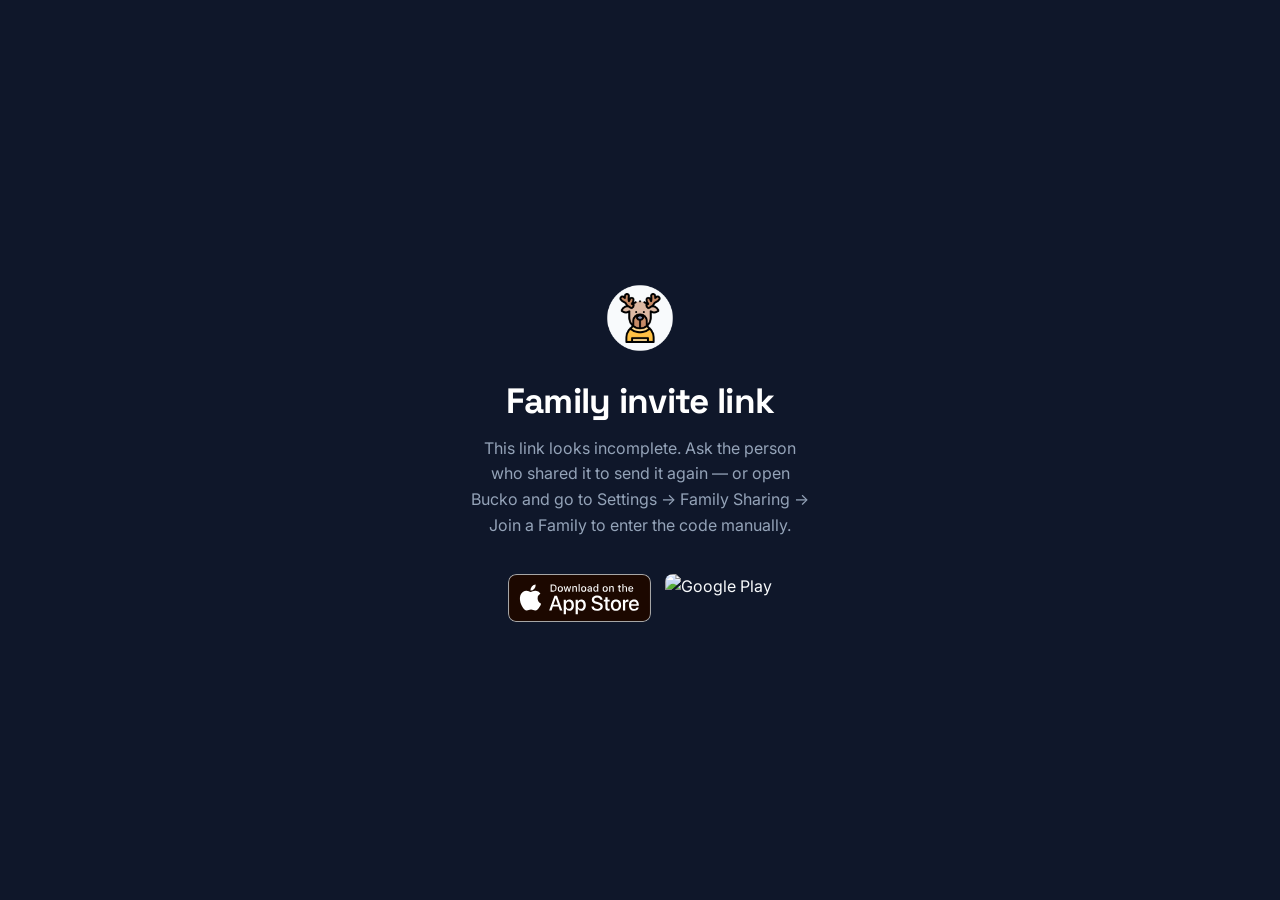
==== join/index.html @ b39dbe2f "Build 11: family join page + Universal/App Links config - /join/ page: shows code, attempts bucko://" ====
<!doctype html>
<html lang="en">
<head>
  <meta charset="utf-8" />
  <meta name="viewport" content="width=device-width,initial-scale=1" />
  <meta name="theme-color" content="#0F172A" />
  <title>Bucko — Join Family</title>
  <meta name="description" content="You've been invited to join a Bucko family. Open the app to sync chores and rewards in real time." />
  <meta name="robots" content="noindex" />

  <link rel="icon" type="image/png" href="/assets/favicon.png" />
  <link rel="apple-touch-icon" href="/assets/icon.png" />
  <link rel="preconnect" href="https://fonts.googleapis.com" />
  <link rel="preconnect" href="https://fonts.gstatic.com" crossorigin />
  <link href="https://fonts.googleapis.com/css2?family=Inter:wght@400;500;600;700;800;900&family=Space+Grotesk:wght@600;700&display=swap" rel="stylesheet" />
  <link rel="stylesheet" href="/styles.css" />
  <style>
    .join-wrap {
      min-height: 100vh;
      display: flex;
      flex-direction: column;
      align-items: center;
      justify-content: center;
      padding: 40px 24px;
      text-align: center;
      background: var(--navy, #0F172A);
    }
    .join-icon {
      width: 80px;
      height: 80px;
      border-radius: 20px;
      margin-bottom: 24px;
    }
    .join-heading {
      font-family: 'Space Grotesk', sans-serif;
      font-size: clamp(1.6rem, 5vw, 2.2rem);
      font-weight: 700;
      color: #fff;
      margin: 0 0 12px;
    }
    .join-sub {
      font-size: 1rem;
      color: #94A3B8;
      margin: 0 0 36px;
      max-width: 340px;
      line-height: 1.6;
    }
    .join-code-card {
      background: #1E293B;
      border: 1px solid rgba(34,197,94,0.3);
      border-radius: 20px;
      padding: 28px 40px;
      margin-bottom: 36px;
      box-shadow: 0 4px 24px rgba(34,197,94,0.12);
    }
    .join-code-label {
      font-size: 0.75rem;
      font-weight: 700;
      text-transform: uppercase;
      letter-spacing: 0.1em;
      color: #22C55E;
      margin-bottom: 10px;
    }
    .join-code-value {
      font-family: 'Space Grotesk', sans-serif;
      font-size: clamp(2.4rem, 10vw, 3.6rem);
      font-weight: 700;
      color: #fff;
      letter-spacing: 0.12em;
    }
    .join-code-hint {
      font-size: 0.8rem;
      color: #64748B;
      margin-top: 10px;
    }
    .join-status {
      font-size: 0.95rem;
      color: #94A3B8;
      margin-bottom: 32px;
      min-height: 24px;
    }
    .join-status.opening { color: #22C55E; }
    .join-downloads {
      display: flex;
      flex-direction: column;
      align-items: center;
      gap: 14px;
      opacity: 0;
      transition: opacity 0.4s ease;
    }
    .join-downloads.visible { opacity: 1; }
    .join-downloads-label {
      font-size: 0.85rem;
      color: #64748B;
      margin-bottom: 4px;
    }
    .join-badge-row {
      display: flex;
      gap: 14px;
      flex-wrap: wrap;
      justify-content: center;
    }
    .join-badge-row img {
      height: 48px;
      border-radius: 8px;
    }
    .join-manual {
      margin-top: 28px;
      font-size: 0.82rem;
      color: #475569;
      line-height: 1.5;
    }
    .join-no-code {
      display: none;
    }
    .join-no-code .join-heading { margin-bottom: 16px; }
  </style>
</head>
<body style="background:#0F172A;margin:0;">

  <div class="join-wrap">
    <img class="join-icon" src="/assets/icon.png" alt="Bucko" />

    <!-- Valid code found in URL -->
    <div id="join-section" style="display:none;width:100%;max-width:400px;">
      <h1 class="join-heading">You've been invited!</h1>
      <p class="join-sub">Someone shared their Bucko family with you. Open the app to sync chores and rewards in real time.</p>

      <div class="join-code-card">
        <div class="join-code-label">Your family code</div>
        <div class="join-code-value" id="code-display">——</div>
        <div class="join-code-hint">Enter this in Bucko → Settings → Family Sharing → Join a Family</div>
      </div>

      <p class="join-status" id="join-status">Opening Bucko…</p>

      <div class="join-downloads" id="join-downloads">
        <p class="join-downloads-label">Don't have Bucko yet? Download it free:</p>
        <div class="join-badge-row">
          <a href="https://apps.apple.com/app/bucko/id0000000000" aria-label="Download on the App Store">
            <img src="/assets/appstore-badge.svg" alt="App Store" />
          </a>
          <a href="https://play.google.com/store/apps/details?id=com.thorleypark.bucko" aria-label="Get it on Google Play">
            <img src="https://upload.wikimedia.org/wikipedia/commons/7/78/Google_Play_Store_badge_EN.svg" alt="Google Play" />
          </a>
        </div>
      </div>

      <p class="join-manual">Already have Bucko? Open it and go to<br><strong style="color:#94A3B8;">Settings → Family Sharing → Join a Family</strong><br>and enter the code above.</p>
    </div>

    <!-- No code / invalid code -->
    <div class="join-no-code" id="no-code-section">
      <h1 class="join-heading">Family invite link</h1>
      <p class="join-sub">This link looks incomplete. Ask the person who shared it to send it again — or open Bucko and go to Settings → Family Sharing → Join a Family to enter the code manually.</p>
      <div class="join-badge-row" style="justify-content:center;margin-top:8px;">
        <a href="https://apps.apple.com/app/bucko/id0000000000" aria-label="Download on the App Store">
          <img src="/assets/appstore-badge.svg" alt="App Store" height="48" />
        </a>
        <a href="https://play.google.com/store/apps/details?id=com.thorleypark.bucko" aria-label="Get it on Google Play">
          <img src="https://upload.wikimedia.org/wikipedia/commons/7/78/Google_Play_Store_badge_EN.svg" alt="Google Play" height="48" />
        </a>
      </div>
    </div>
  </div>

  <script>
    (function () {
      var params = new URLSearchParams(window.location.search);
      var raw = (params.get('code') || '').toUpperCase().replace(/[^A-Z0-9]/g, '');
      var code = /^[A-Z0-9]{6}$/.test(raw) ? raw : null;

      if (code) {
        document.getElementById('join-section').style.display = 'block';
        document.getElementById('code-display').textContent = code;

        // Attempt to open the app via custom scheme.
        // If the app is installed iOS/Android will intercept it; otherwise it silently fails.
        var appUrl = 'bucko://join/' + code;
        var iframe = document.createElement('iframe');
        iframe.style.display = 'none';
        iframe.src = appUrl;
        document.body.appendChild(iframe);

        // Also try direct location change for Android
        setTimeout(function () { window.location.href = appUrl; }, 100);

        // After a short delay show the status update and download links
        setTimeout(function () {
          var status = document.getElementById('join-status');
          status.textContent = 'App didn\u2019t open? Download Bucko or enter the code manually.';
          status.className = 'join-status';
          document.getElementById('join-downloads').classList.add('visible');
        }, 1800);
      } else {
        document.getElementById('no-code-section').style.display = 'block';
      }
    })();
  </script>
</body>
</html>
---- styles.css ----
/* ─── Design tokens ──────────────────────────────────────────────────── */
:root {
  --navy: #0F172A;
  --navy-2: #1E293B;
  --navy-3: #334155;
  --green: #22C55E;
  --green-dark: #16A34A;
  --green-light: #4ADE80;
  --sky: #38BDF8;
  --amber: #FBBF24;
  --pink: #F472B6;
  --purple: #A78BFA;
  --orange: #FB923C;
  --text: #F8FAFC;
  --text-dim: #CBD5E1;
  --text-dim-2: #94A3B8;
  --surface: #1E293B;
  --surface-2: #334155;
  --border: rgba(148, 163, 184, 0.18);

  --radius-sm: 10px;
  --radius: 16px;
  --radius-lg: 24px;
  --radius-xl: 32px;

  --shadow-md: 0 10px 30px rgba(0,0,0,0.25);
  --shadow-lg: 0 20px 60px rgba(0,0,0,0.4);
  --shadow-glow: 0 0 80px rgba(34,197,94,0.25);

  --wrap: 1120px;

  --font-body: 'Inter', -apple-system, BlinkMacSystemFont, 'Segoe UI', system-ui, sans-serif;
  --font-display: 'Space Grotesk', 'Inter', system-ui, sans-serif;
}

/* ─── Reset / base ───────────────────────────────────────────────────── */
* { box-sizing: border-box; }
html { -webkit-text-size-adjust: 100%; scroll-behavior: smooth; }
body {
  margin: 0;
  background: var(--navy);
  color: var(--text);
  font-family: var(--font-body);
  font-weight: 400;
  line-height: 1.55;
  -webkit-font-smoothing: antialiased;
  -moz-osx-font-smoothing: grayscale;
  overflow-x: hidden;
}
img { display: block; max-width: 100%; }
a { color: inherit; text-decoration: none; }
button { font: inherit; cursor: pointer; border: 0; background: none; color: inherit; }

.wrap { max-width: var(--wrap); margin: 0 auto; padding: 0 24px; }

/* Animated gradient backdrop */
body::before {
  content: "";
  position: fixed;
  inset: 0;
  background:
    radial-gradient(900px 600px at 85% -10%, rgba(34,197,94,0.18), transparent 60%),
    radial-gradient(700px 500px at 10% 10%, rgba(56,189,248,0.12), transparent 60%),
    radial-gradient(600px 400px at 50% 110%, rgba(167,139,250,0.12), transparent 60%);
  z-index: -1;
  pointer-events: none;
  animation: drift 22s ease-in-out infinite alternate;
}
@keyframes drift {
  0%   { transform: translate3d(0, 0, 0); }
  100% { transform: translate3d(-40px, -20px, 0); }
}

/* ─── Typography ─────────────────────────────────────────────────────── */
h1, h2, h3 {
  font-family: var(--font-display);
  font-weight: 700;
  letter-spacing: -0.02em;
  line-height: 1.08;
  margin: 0;
  text-wrap: balance;
}
h1 { font-size: clamp(40px, 7vw, 76px); font-weight: 800; }
h2 { font-size: clamp(32px, 4.6vw, 48px); }
h3 { font-size: 20px; font-weight: 700; letter-spacing: -0.01em; }
p  { margin: 0; text-wrap: pretty; }
.lede { font-size: clamp(16px, 1.6vw, 19px); color: var(--text-dim); max-width: 60ch; text-wrap: pretty; }

.eyebrow {
  display: inline-block;
  font-family: var(--font-body);
  font-size: 12px;
  font-weight: 700;
  text-transform: uppercase;
  letter-spacing: 0.14em;
  color: var(--green-light);
  background: rgba(34,197,94,0.1);
  border: 1px solid rgba(34,197,94,0.25);
  padding: 6px 12px;
  border-radius: 999px;
  margin-bottom: 20px;
}
.accent { color: var(--green); }

/* ─── Nav ────────────────────────────────────────────────────────────── */
.nav {
  position: sticky;
  top: 0;
  z-index: 20;
  backdrop-filter: saturate(180%) blur(14px);
  -webkit-backdrop-filter: saturate(180%) blur(14px);
  background: rgba(15, 23, 42, 0.65);
  border-bottom: 1px solid var(--border);
}
.nav-inner {
  display: flex;
  align-items: center;
  justify-content: space-between;
  padding-top: 14px;
  padding-bottom: 14px;
  gap: 24px;
}
.brand {
  display: inline-flex;
  align-items: center;
  gap: 10px;
  font-family: var(--font-display);
  font-weight: 800;
  letter-spacing: 0.25em;
  font-size: 14px;
}
.brand img { border-radius: 8px; box-shadow: 0 4px 12px rgba(0,0,0,0.4); }
.nav-links {
  display: flex;
  gap: 28px;
  font-size: 14px;
  font-weight: 500;
  color: var(--text-dim);
}
.nav-links a:hover { color: var(--text); }
@media (max-width: 720px) {
  .nav-links { display: none; }
}

/* ─── Buttons ────────────────────────────────────────────────────────── */
.btn {
  display: inline-flex;
  align-items: center;
  justify-content: center;
  gap: 8px;
  padding: 14px 22px;
  font-weight: 700;
  font-size: 15px;
  border-radius: 999px;
  transition: transform 140ms ease, box-shadow 140ms ease, background 140ms ease, color 140ms ease;
  white-space: nowrap;
}
.btn-primary {
  background: var(--green);
  color: var(--navy);
  box-shadow: 0 8px 24px rgba(34,197,94,0.35);
}
.btn-primary:hover {
  transform: translateY(-1px);
  box-shadow: 0 12px 32px rgba(34,197,94,0.5);
  background: var(--green-light);
}
.btn-ghost {
  background: transparent;
  color: var(--text);
  border: 1px solid var(--border);
}
.btn-ghost:hover { background: rgba(255,255,255,0.04); border-color: rgba(255,255,255,0.2); }
.btn-small { padding: 10px 16px; font-size: 13px; }

/* ─── Hero ───────────────────────────────────────────────────────────── */
.hero { padding: clamp(40px, 8vw, 96px) 0 0; }
.hero-inner {
  display: grid;
  grid-template-columns: 1.1fr 0.9fr;
  gap: clamp(32px, 5vw, 80px);
  align-items: center;
}
@media (max-width: 900px) {
  .hero-inner { grid-template-columns: 1fr; }
}
.hero-actions {
  display: flex;
  gap: 12px;
  margin-top: 28px;
  flex-wrap: wrap;
}
.trust-row {
  display: flex;
  align-items: center;
  gap: 8px;
  margin-top: 26px;
  font-size: 13px;
  color: var(--text-dim-2);
}
.section-head .trust-row {
  justify-content: center;
  margin: 22px auto 0;
}
.trust-row .dot {
  width: 8px; height: 8px; border-radius: 50%;
  background: var(--green);
  box-shadow: 0 0 12px rgba(34,197,94,0.8);
  animation: pulse 2s ease-in-out infinite;
}
@keyframes pulse {
  0%, 100% { opacity: 1; transform: scale(1); }
  50% { opacity: 0.6; transform: scale(1.2); }
}
.hero-copy .lede { margin-top: 22px; line-height: 1.6; }

/* Phone mockup */
.hero-visual {
  display: flex;
  justify-content: center;
  perspective: 1200px;
}
.phone {
  position: relative;
  width: min(360px, 85vw);
  aspect-ratio: 9 / 19.5;
  background: linear-gradient(145deg, #0a0f1a 0%, #020617 100%);
  border-radius: 44px;
  padding: 10px;
  box-shadow:
    0 40px 80px rgba(0,0,0,0.55),
    inset 0 0 0 1px rgba(255,255,255,0.08),
    0 0 0 1px rgba(0,0,0,0.6);
  transform: rotate3d(1, -0.2, 0, 6deg) rotate(-3deg);
  transition: transform 600ms cubic-bezier(.2,.8,.2,1);
}
.phone:hover { transform: rotate3d(1, -0.2, 0, 2deg) rotate(-1deg); }
.phone-notch {
  position: absolute;
  top: 18px;
  left: 50%;
  transform: translateX(-50%);
  width: 110px;
  height: 26px;
  background: #000;
  border-radius: 999px;
  z-index: 3;
}
.phone-screen {
  position: relative;
  width: 100%;
  height: 100%;
  background: var(--navy);
  border-radius: 36px;
  padding: 48px 18px 24px;
  overflow: hidden;
  display: flex;
  flex-direction: column;
  gap: 14px;
}
.phone-brand {
  font-family: var(--font-display);
  font-weight: 800;
  font-size: 16px;
  letter-spacing: 0.25em;
  color: var(--green);
}
.phone-total {
  display: inline-flex;
  flex-direction: column;
  padding: 8px 14px;
  border-radius: 14px;
  border: 1px solid var(--green);
  background: rgba(34,197,94,0.1);
  align-self: flex-start;
}
.phone-total .label {
  font-size: 9px;
  font-weight: 700;
  text-transform: uppercase;
  letter-spacing: 0.1em;
  color: var(--green-light);
}
.phone-total .amount { font-size: 18px; font-weight: 900; }

.big-btn {
  position: relative;
  align-self: center;
  width: 170px; height: 170px;
  border-radius: 50%;
  display: flex;
  flex-direction: column;
  align-items: center;
  justify-content: center;
  text-align: center;
  color: var(--navy);
  box-shadow: 0 8px 24px rgba(0,0,0,0.4);
  animation: breathe 4s ease-in-out infinite;
  overflow: hidden;
}
.big-btn-a {
  background: radial-gradient(circle at 30% 30%, var(--green-light), var(--green));
  border: 3px solid var(--green-dark);
}
.big-btn-b {
  background: radial-gradient(circle at 30% 30%, #7dd3fc, var(--sky));
  border: 3px solid #0284C7;
  animation-delay: 2s;
}
.big-btn-icon { width: 54px; height: 54px; object-fit: contain; margin-bottom: 6px; filter: drop-shadow(0 2px 4px rgba(0,0,0,0.25)); }
.big-btn-count {
  font-family: var(--font-display);
  font-weight: 900;
  font-size: 68px;
  line-height: 1;
  letter-spacing: -0.02em;
}
.big-btn-label {
  font-size: 10px;
  font-weight: 800;
  letter-spacing: 0.1em;
  line-height: 1.15;
  margin-top: 6px;
}
@keyframes breathe {
  0%, 100% { transform: scale(1); }
  50% { transform: scale(1.03); }
}

.phone-cards {
  margin-top: auto;
  display: grid;
  grid-template-columns: 1fr 1fr;
  gap: 8px;
}
.kid-card {
  background: var(--navy-2);
  border: 1px solid var(--border);
  border-radius: 14px;
  padding: 10px 8px;
  text-align: center;
}
.kid-card-a { border-color: var(--green); }
.kid-card-b { border-color: var(--sky); }
.kid-card-head { font-size: 11px; font-weight: 700; color: var(--text); }
.kid-card-amt { font-size: 18px; font-weight: 800; margin-top: 2px; }
.kid-card-lbl { font-size: 8px; color: var(--text-dim-2); text-transform: uppercase; letter-spacing: 0.08em; }

/* ─── Sections ───────────────────────────────────────────────────────── */
.section { padding: clamp(60px, 10vw, 120px) 0; }
#features.section { padding-top: 0; }
.section-head {
  text-align: center;
  max-width: 720px;
  margin: 0 auto clamp(40px, 6vw, 64px);
}
.section-head .lede { margin: 16px auto 0; }

/* Features */
.feature-grid {
  display: grid;
  grid-template-columns: repeat(3, 1fr);
  gap: 28px;
}
@media (max-width: 960px) {
  .feature-grid { grid-template-columns: repeat(2, 1fr); }
}
@media (max-width: 640px) {
  .feature-grid { grid-template-columns: 1fr; gap: 20px; }
}
.feature {
  background: linear-gradient(180deg, rgba(30,41,59,0.5) 0%, rgba(30,41,59,0.25) 100%);
  border: 1px solid var(--border);
  border-radius: var(--radius-lg);
  padding: 40px 28px;
  text-align: center;
  display: flex;
  flex-direction: column;
  align-items: center;
  transition: transform 240ms ease, border-color 240ms ease, background 240ms ease;
}
.feature:hover {
  transform: translateY(-4px);
  border-color: rgba(34,197,94,0.35);
  background: linear-gradient(180deg, rgba(34,197,94,0.06) 0%, rgba(30,41,59,0.4) 100%);
}
.feature-icon {
  width: 84px; height: 84px;
  border-radius: 22px;
  display: inline-flex;
  align-items: center;
  justify-content: center;
  background: rgba(34,197,94,0.1);
  border: 1px solid rgba(34,197,94,0.25);
  margin-bottom: 22px;
  padding: 10px;
}
.feature-icon img { width: 100%; height: 100%; object-fit: contain; display: block; filter: drop-shadow(0 2px 4px rgba(0,0,0,0.2)); }
.feature h3 { margin-bottom: 12px; max-width: 20ch; }
.feature p { color: var(--text-dim); font-size: 15px; max-width: 28ch; line-height: 1.6; }

/* How it works */
.how { background: linear-gradient(180deg, transparent 0%, rgba(30,41,59,0.4) 50%, transparent 100%); }
.steps {
  display: grid;
  grid-template-columns: repeat(3, 1fr);
  gap: 28px;
  counter-reset: step;
}
@media (max-width: 800px) {
  .steps { grid-template-columns: 1fr; gap: 20px; }
}
.step {
  position: relative;
  padding: 40px 32px;
  background: rgba(15,23,42,0.6);
  border: 1px solid var(--border);
  border-radius: var(--radius-lg);
  text-align: center;
  display: flex;
  flex-direction: column;
  align-items: center;
}
.step-num {
  font-family: var(--font-display);
  font-size: 56px;
  font-weight: 800;
  line-height: 1;
  color: var(--green);
  opacity: 0.45;
  margin-bottom: 16px;
}
.step h3 { margin-bottom: 12px; max-width: 18ch; }
.step p { color: var(--text-dim); font-size: 15px; max-width: 26ch; line-height: 1.6; }

/* Pricing */
.price-grid {
  display: grid;
  grid-template-columns: repeat(2, 1fr);
  gap: 24px;
  max-width: 880px;
  margin: 0 auto;
}
.price-grid-3 {
  grid-template-columns: repeat(3, 1fr);
  max-width: 1080px;
}
@media (max-width: 960px) {
  .price-grid-3 { grid-template-columns: 1fr; max-width: 520px; }
}
@media (max-width: 720px) {
  .price-grid { grid-template-columns: 1fr; }
}
.price-card {
  position: relative;
  background: linear-gradient(180deg, rgba(30,41,59,0.5) 0%, rgba(30,41,59,0.25) 100%);
  border: 1px solid var(--border);
  border-radius: var(--radius-lg);
  padding: 36px 32px;
  display: flex;
  flex-direction: column;
  gap: 22px;
  transition: transform 240ms ease, border-color 240ms ease;
}
.price-card-head { text-align: center; }
.price-card-head .price { justify-content: center; }
.price-card .price-lede { text-align: center; }
.price-card:hover {
  transform: translateY(-4px);
  border-color: rgba(34,197,94,0.35);
}
.price-card-featured {
  border-color: rgba(34,197,94,0.45);
  background: linear-gradient(180deg, rgba(34,197,94,0.08) 0%, rgba(30,41,59,0.4) 100%);
  box-shadow: var(--shadow-glow);
}
.price-card-value {
  border-color: rgba(251,191,36,0.45);
  background: linear-gradient(180deg, rgba(251,191,36,0.08) 0%, rgba(30,41,59,0.4) 100%);
  box-shadow: 0 0 80px rgba(251,191,36,0.2);
}
.price-badge {
  position: absolute;
  top: -12px; right: 20px;
  font-family: var(--font-display);
  font-weight: 700;
  font-size: 11px;
  letter-spacing: 0.14em;
  text-transform: uppercase;
  color: var(--navy);
  background: var(--green-light);
  padding: 5px 12px;
  border-radius: 999px;
  box-shadow: 0 4px 12px rgba(34,197,94,0.35);
}
.price-badge-value {
  background: var(--amber);
  box-shadow: 0 4px 12px rgba(251,191,36,0.35);
}
.price-card h3 {
  font-size: 22px;
  font-family: var(--font-display);
  margin: 0 0 10px;
}
.price {
  display: flex;
  align-items: baseline;
  gap: 6px;
}
.price-amount {
  font-family: var(--font-display);
  font-weight: 800;
  font-size: 44px;
  letter-spacing: -0.02em;
  line-height: 1;
}
.price-period {
  font-size: 15px;
  color: var(--text-dim-2);
}
.price-alt {
  margin-top: 8px;
  font-size: 13px;
  color: var(--text-dim-2);
}
.price-alt strong { color: var(--text); font-weight: 700; }
.price-lede {
  color: var(--text-dim);
  font-size: 15px;
  font-weight: 600;
}
.price-list {
  list-style: none;
  padding: 0;
  margin: 0;
  display: flex;
  flex-direction: column;
  gap: 10px;
}
.price-list li {
  color: var(--text-dim);
  font-size: 15px;
  padding-left: 22px;
  position: relative;
  line-height: 1.45;
}
.price-list li::before {
  content: "";
  position: absolute;
  left: 0; top: 9px;
  width: 8px; height: 8px;
  border-radius: 50%;
  background: var(--green-light);
  box-shadow: 0 0 8px rgba(34,197,94,0.6);
}

/* Hero store badges */
.hero-badges {
  margin-top: clamp(78px, 10vw, 124px);
  margin-bottom: clamp(64px, 9vw, 110px);
  display: flex;
  justify-content: center;
  align-items: center;
  gap: 24px;
  flex-wrap: wrap;
}
.badge-wrap {
  position: relative;
  display: inline-block;
  border-radius: 12px;
  overflow: hidden;
  line-height: 0;
}
.badge-img {
  height: 56px;
  width: auto;
  display: block;
  filter: grayscale(1);
  opacity: 0.55;
}
.coming-banner {
  position: absolute;
  bottom: 0;
  left: 0;
  right: 0;
  background: var(--amber);
  color: var(--navy);
  font-family: var(--font-display);
  font-size: 10px;
  font-weight: 800;
  letter-spacing: 0.18em;
  text-align: center;
  padding: 3px 0 4px;
  line-height: 1;
}

/* FAQ */
.faq-list {
  max-width: 780px;
  margin: 0 auto;
  display: flex;
  flex-direction: column;
  gap: 12px;
}
.faq-item {
  background: rgba(30,41,59,0.5);
  border: 1px solid var(--border);
  border-radius: var(--radius);
  padding: 0 22px;
  transition: border-color 160ms ease;
}
.faq-item[open] { border-color: rgba(34,197,94,0.35); }
.faq-item summary {
  padding: 18px 0;
  font-weight: 600;
  cursor: pointer;
  list-style: none;
  position: relative;
  padding-right: 32px;
}
.faq-item summary::-webkit-details-marker { display: none; }
.faq-item summary::after {
  content: "+";
  position: absolute;
  right: 0;
  top: 50%;
  transform: translateY(-50%);
  font-size: 22px;
  color: var(--green);
  transition: transform 200ms ease;
  line-height: 1;
}
.faq-item[open] summary::after { content: "−"; }
.faq-item p {
  padding-bottom: 20px;
  color: var(--text-dim);
  font-size: 15px;
  margin: 0;
}

/* Footer */
.footer { padding: 40px 0 48px; border-top: 1px solid var(--border); margin-top: 40px; }
.footer-inner {
  display: flex;
  justify-content: space-between;
  align-items: center;
  gap: 16px;
  flex-wrap: wrap;
}
.footer-brand {
  display: inline-flex;
  align-items: center;
  gap: 10px;
  font-family: var(--font-display);
  font-weight: 800;
  letter-spacing: 0.25em;
  font-size: 12px;
}
.footer-brand img { border-radius: 6px; }
.footer-meta { font-size: 13px; color: var(--text-dim-2); }

/* ─── Reveal on scroll ───────────────────────────────────────────────── */
.reveal {
  opacity: 0;
  transform: translateY(24px);
  transition: opacity 700ms cubic-bezier(.2,.8,.2,1), transform 700ms cubic-bezier(.2,.8,.2,1);
  will-change: opacity, transform;
}
.reveal.in {
  opacity: 1;
  transform: translateY(0);
}

@media (prefers-reduced-motion: reduce) {
  *, *::before, *::after { animation-duration: 0.001ms !important; transition: none !important; }
  .reveal { opacity: 1; transform: none; }
}

/* ─── Platform strip (iOS + Android banner under nav) ───────────────── */
.platform-strip {
  background: linear-gradient(90deg, rgba(34,197,94,0.08), rgba(56,189,248,0.08));
  border-bottom: 1px solid var(--border);
}
.platform-strip-inner {
  display: flex;
  align-items: center;
  justify-content: center;
  gap: 16px;
  padding: 10px 24px;
  flex-wrap: wrap;
  text-align: center;
}
.platform-pill {
  display: inline-flex;
  align-items: center;
  gap: 8px;
  font-family: var(--font-display);
  font-weight: 700;
  font-size: 12px;
  letter-spacing: 0.18em;
  color: var(--green-light);
  background: rgba(34,197,94,0.12);
  border: 1px solid rgba(34,197,94,0.3);
  padding: 4px 12px;
  border-radius: 999px;
  text-transform: uppercase;
}
.platform-pill-dot {
  width: 7px; height: 7px; border-radius: 50%;
  background: var(--green);
  box-shadow: 0 0 8px rgba(34,197,94,0.8);
  animation: pulse 2s ease-in-out infinite;
}
.platform-strip-text {
  font-size: 13px;
  color: var(--text-dim);
}
@media (max-width: 600px) {
  .platform-strip-text { display: none; }
}

/* ─── Footer extension (legal links) ────────────────────────────────── */
.footer-links {
  display: flex;
  gap: 22px;
  font-size: 13px;
}
.footer-links a {
  color: var(--text-dim-2);
  font-weight: 500;
  transition: color 140ms ease;
}
.footer-links a:hover { color: var(--text); }

/* ─── Doc pages (privacy, terms, support) ───────────────────────────── */
.doc-page {
  padding: clamp(40px, 6vw, 80px) 0 clamp(40px, 6vw, 80px);
}
.doc-page .wrap { max-width: 780px; }

.doc-head {
  text-align: left;
  border-bottom: 1px solid var(--border);
  padding-bottom: 28px;
  margin-bottom: 36px;
}
.doc-head h1 {
  font-size: clamp(32px, 5vw, 52px);
  margin-bottom: 8px;
}
.doc-head .doc-meta {
  font-size: 13px;
  color: var(--text-dim-2);
  letter-spacing: 0.04em;
}

.doc-body h2 {
  font-size: clamp(22px, 2.4vw, 28px);
  margin-top: 44px;
  margin-bottom: 14px;
  color: var(--text);
}
.doc-body h3 {
  font-size: 18px;
  margin-top: 28px;
  margin-bottom: 10px;
  color: var(--text);
}
.doc-body p {
  color: var(--text-dim);
  margin-bottom: 14px;
  font-size: 16px;
}
.doc-body ul, .doc-body ol {
  color: var(--text-dim);
  margin: 0 0 16px;
  padding-left: 22px;
}
.doc-body li { margin-bottom: 6px; }
.doc-body strong { color: var(--text); font-weight: 600; }
.doc-body code {
  background: var(--surface);
  padding: 2px 6px;
  border-radius: 6px;
  font-size: 0.92em;
  color: var(--green-light);
  border: 1px solid var(--border);
}
.doc-body a {
  color: var(--green-light);
  text-decoration: underline;
  text-underline-offset: 3px;
  text-decoration-thickness: 1px;
}
.doc-body a:hover { color: var(--green); }

.doc-callout {
  background: linear-gradient(180deg, rgba(34,197,94,0.1), rgba(34,197,94,0.04));
  border: 1px solid rgba(34,197,94,0.3);
  border-radius: var(--radius);
  padding: 18px 22px;
  margin: 22px 0;
}
.doc-callout p { margin: 0; color: var(--text); }
.doc-callout strong { color: var(--green-light); }

.doc-toc {
  background: rgba(15,23,42,0.6);
  border: 1px solid var(--border);
  border-radius: var(--radius);
  padding: 18px 22px;
  margin-bottom: 32px;
  font-size: 14px;
}
.doc-toc-title {
  font-family: var(--font-display);
  font-weight: 700;
  font-size: 11px;
  text-transform: uppercase;
  letter-spacing: 0.14em;
  color: var(--text-dim-2);
  margin-bottom: 10px;
}
.doc-toc ol {
  list-style: none;
  padding: 0;
  margin: 0;
  columns: 2;
  column-gap: 24px;
}
.doc-toc li { margin-bottom: 6px; break-inside: avoid; }
.doc-toc a { color: var(--text-dim); }
.doc-toc a:hover { color: var(--green-light); }
@media (max-width: 600px) {
  .doc-toc ol { columns: 1; }
}
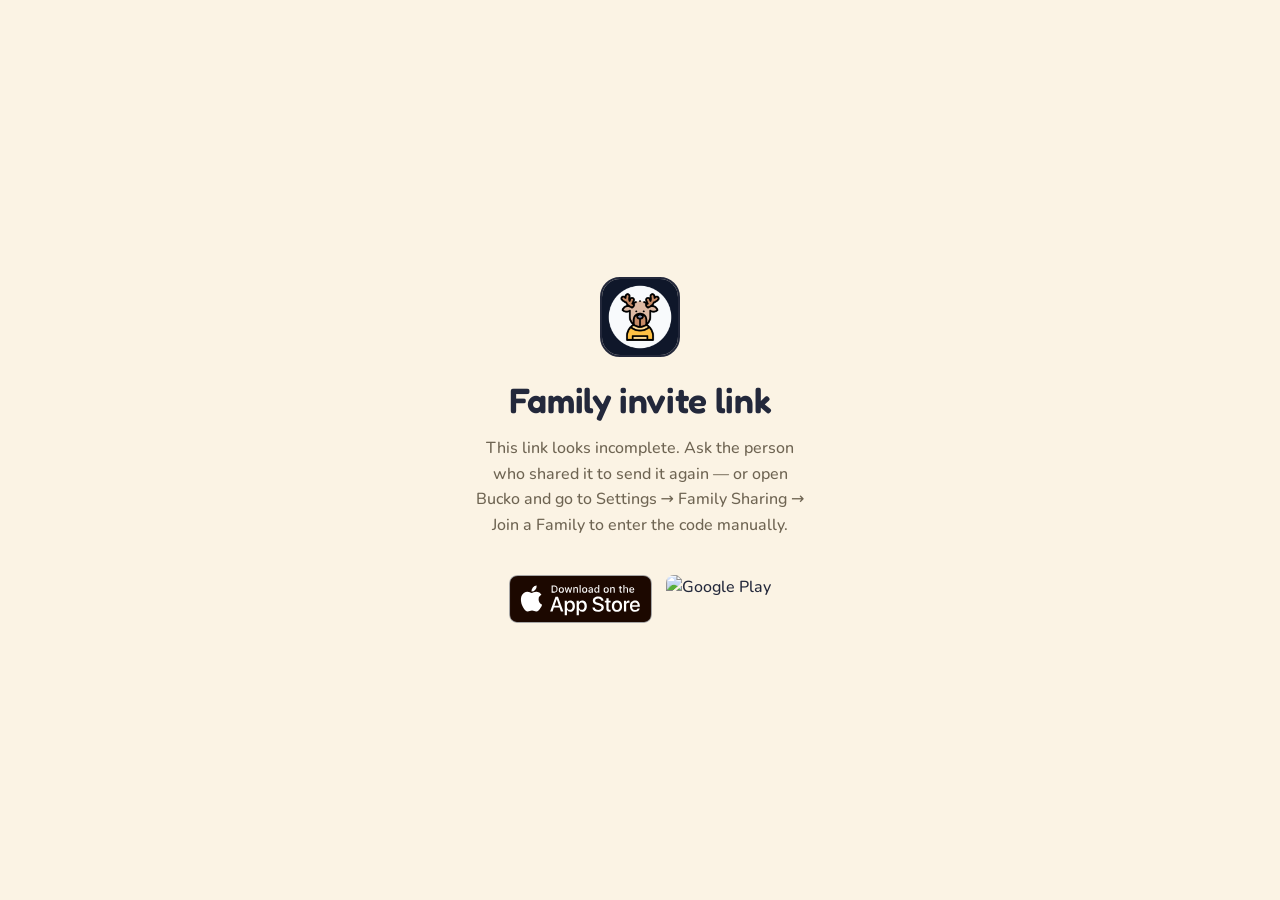
==== commit 93622e6b: "Build 22: full visual redesign — warm paper theme matching the app's icon set Replace the dark navy " ====
--- a/join/index.html
+++ b/join/index.html
@@ -3,16 +3,13 @@
 <head>
   <meta charset="utf-8" />
   <meta name="viewport" content="width=device-width,initial-scale=1" />
-  <meta name="theme-color" content="#0F172A" />
+  <meta name="theme-color" content="#FBF3E4" />
   <title>Bucko — Join Family</title>
   <meta name="description" content="You've been invited to join a Bucko family. Open the app to sync chores and rewards in real time." />
   <meta name="robots" content="noindex" />
 
   <link rel="icon" type="image/png" href="/assets/favicon.png" />
   <link rel="apple-touch-icon" href="/assets/icon.png" />
-  <link rel="preconnect" href="https://fonts.googleapis.com" />
-  <link rel="preconnect" href="https://fonts.gstatic.com" crossorigin />
-  <link href="https://fonts.googleapis.com/css2?family=Inter:wght@400;500;600;700;800;900&family=Space+Grotesk:wght@600;700&display=swap" rel="stylesheet" />
   <link rel="stylesheet" href="/styles.css" />
   <style>
     .join-wrap {
@@ -23,63 +20,84 @@
       justify-content: center;
       padding: 40px 24px;
       text-align: center;
-      background: var(--navy, #0F172A);
+      background: var(--paper, #FBF3E4);
     }
     .join-icon {
       width: 80px;
       height: 80px;
       border-radius: 20px;
+      border: 2px solid #23283B;
       margin-bottom: 24px;
     }
     .join-heading {
-      font-family: 'Space Grotesk', sans-serif;
+      font-family: 'Fredoka', sans-serif;
       font-size: clamp(1.6rem, 5vw, 2.2rem);
       font-weight: 700;
-      color: #fff;
+      color: #23283B;
       margin: 0 0 12px;
     }
     .join-sub {
       font-size: 1rem;
-      color: #94A3B8;
-      margin: 0 0 36px;
+      color: #6E6452;
+      margin: 0 auto 36px;
       max-width: 340px;
       line-height: 1.6;
     }
     .join-code-card {
-      background: #1E293B;
-      border: 1px solid rgba(34,197,94,0.3);
+      background: #FFFDF8;
+      border: 2px solid #23283B;
       border-radius: 20px;
       padding: 28px 40px;
       margin-bottom: 36px;
-      box-shadow: 0 4px 24px rgba(34,197,94,0.12);
+      box-shadow: 5px 5px 0 #23283B;
     }
     .join-code-label {
       font-size: 0.75rem;
       font-weight: 700;
       text-transform: uppercase;
       letter-spacing: 0.1em;
-      color: #22C55E;
+      color: #2E7D43;
       margin-bottom: 10px;
     }
     .join-code-value {
-      font-family: 'Space Grotesk', sans-serif;
+      font-family: 'Fredoka', sans-serif;
       font-size: clamp(2.4rem, 10vw, 3.6rem);
-      font-weight: 700;
-      color: #fff;
+      font-weight: 600;
+      color: #23283B;
       letter-spacing: 0.12em;
     }
     .join-code-hint {
       font-size: 0.8rem;
-      color: #64748B;
+      color: #93886F;
       margin-top: 10px;
     }
+    .join-copy-btn {
+      display: inline-flex;
+      align-items: center;
+      gap: 7px;
+      margin-top: 16px;
+      background: #FFC857;
+      border: 2px solid #23283B;
+      color: #23283B;
+      box-shadow: 0 3px 0 #23283B;
+      font-family: inherit;
+      font-size: 13px;
+      font-weight: 700;
+      letter-spacing: 0.02em;
+      padding: 8px 18px;
+      border-radius: 999px;
+      cursor: pointer;
+      transition: background 140ms ease, border-color 140ms ease;
+    }
+    .join-copy-btn:hover { background: #FFD06E; }
+    .join-copy-btn.copied { background: #D2EBD3; }
     .join-status {
       font-size: 0.95rem;
-      color: #94A3B8;
+      color: #6E6452;
       margin-bottom: 32px;
       min-height: 24px;
     }
-    .join-status.opening { color: #22C55E; }
+    .join-status.opening { color: #2E7D43; }
     .join-downloads {
       display: flex;
       flex-direction: column;
@@ -91,7 +109,7 @@
     .join-downloads.visible { opacity: 1; }
     .join-downloads-label {
       font-size: 0.85rem;
-      color: #64748B;
+      color: #6E6452;
       margin-bottom: 4px;
     }
     .join-badge-row {
@@ -107,7 +125,7 @@
     .join-manual {
       margin-top: 28px;
       font-size: 0.82rem;
-      color: #475569;
+      color: #93886F;
       line-height: 1.5;
     }
     .join-no-code {
@@ -116,7 +134,7 @@
     .join-no-code .join-heading { margin-bottom: 16px; }
   </style>
 </head>
-<body style="background:#0F172A;margin:0;">
+<body style="background:#FBF3E4;margin:0;">
 
   <div class="join-wrap">
     <img class="join-icon" src="/assets/icon.png" alt="Bucko" />
@@ -130,6 +148,13 @@
         <div class="join-code-label">Your family code</div>
         <div class="join-code-value" id="code-display">——</div>
         <div class="join-code-hint">Enter this in Bucko → Settings → Family Sharing → Join a Family</div>
+        <button class="join-copy-btn" id="copy-btn" onclick="copyCode()">
+          <svg width="14" height="14" viewBox="0 0 16 16" fill="none" stroke="currentColor" stroke-width="1.7" stroke-linecap="round" stroke-linejoin="round">
+            <rect x="5" y="5" width="9" height="9" rx="2"/>
+            <path d="M11 5V3a2 2 0 0 0-2-2H3a2 2 0 0 0-2 2v6a2 2 0 0 0 2 2h2"/>
+          </svg>
+          <span id="copy-label">Copy code</span>
+        </button>
       </div>
 
       <p class="join-status" id="join-status">Opening Bucko…</p>
@@ -137,7 +162,7 @@
       <div class="join-downloads" id="join-downloads">
         <p class="join-downloads-label">Don't have Bucko yet? Download it free:</p>
         <div class="join-badge-row">
-          <a href="https://apps.apple.com/app/bucko/id0000000000" aria-label="Download on the App Store">
+          <a href="https://bit.ly/4es2STp" aria-label="Download on the App Store">
             <img src="/assets/appstore-badge.svg" alt="App Store" />
           </a>
           <a href="https://play.google.com/store/apps/details?id=com.thorleypark.bucko" aria-label="Get it on Google Play">
@@ -146,7 +171,7 @@
         </div>
       </div>
 
-      <p class="join-manual">Already have Bucko? Open it and go to<br><strong style="color:#94A3B8;">Settings → Family Sharing → Join a Family</strong><br>and enter the code above.</p>
+      <p class="join-manual">Already have Bucko? Open it and go to<br><strong style="color:#23283B;">Settings → Family Sharing → Join a Family</strong><br>and enter the code above.</p>
     </div>
 
     <!-- No code / invalid code -->
@@ -154,7 +179,7 @@
       <h1 class="join-heading">Family invite link</h1>
       <p class="join-sub">This link looks incomplete. Ask the person who shared it to send it again — or open Bucko and go to Settings → Family Sharing → Join a Family to enter the code manually.</p>
       <div class="join-badge-row" style="justify-content:center;margin-top:8px;">
-        <a href="https://apps.apple.com/app/bucko/id0000000000" aria-label="Download on the App Store">
+        <a href="https://bit.ly/4es2STp" aria-label="Download on the App Store">
           <img src="/assets/appstore-badge.svg" alt="App Store" height="48" />
         </a>
         <a href="https://play.google.com/store/apps/details?id=com.thorleypark.bucko" aria-label="Get it on Google Play">
@@ -196,6 +221,20 @@
         document.getElementById('no-code-section').style.display = 'block';
       }
     })();
+
+    function copyCode() {
+      var code = document.getElementById('code-display').textContent;
+      navigator.clipboard.writeText(code).then(function () {
+        var btn = document.getElementById('copy-btn');
+        var label = document.getElementById('copy-label');
+        btn.classList.add('copied');
+        label.textContent = 'Copied!';
+        setTimeout(function () {
+          btn.classList.remove('copied');
+          label.textContent = 'Copy code';
+        }, 2000);
+      });
+    }
   </script>
 </body>
 </html>
--- a/styles.css
+++ b/styles.css
@@ -1,36 +1,73 @@
+/* ─── Self-hosted fonts (latin subsets) ─────────────────────────────── */
+@font-face {
+  font-family: 'Fredoka'; font-style: normal; font-weight: 500; font-display: swap;
+  src: url('assets/fonts/fredoka-500.woff2') format('woff2');
+  unicode-range: U+0000-00FF, U+0131, U+0152-0153, U+02BB-02BC, U+02C6, U+02DA, U+02DC, U+2000-206F, U+2074, U+20AC, U+2122, U+2191, U+2193, U+2212, U+2215, U+FEFF, U+FFFD;
+}
+@font-face {
+  font-family: 'Fredoka'; font-style: normal; font-weight: 600; font-display: swap;
+  src: url('assets/fonts/fredoka-600.woff2') format('woff2');
+  unicode-range: U+0000-00FF, U+0131, U+0152-0153, U+02BB-02BC, U+02C6, U+02DA, U+02DC, U+2000-206F, U+2074, U+20AC, U+2122, U+2191, U+2193, U+2212, U+2215, U+FEFF, U+FFFD;
+}
+@font-face {
+  font-family: 'Nunito'; font-style: normal; font-weight: 500; font-display: swap;
+  src: url('assets/fonts/nunito-500.woff2') format('woff2');
+  unicode-range: U+0000-00FF, U+0131, U+0152-0153, U+02BB-02BC, U+02C6, U+02DA, U+02DC, U+2000-206F, U+2074, U+20AC, U+2122, U+2191, U+2193, U+2212, U+2215, U+FEFF, U+FFFD;
+}
+@font-face {
+  font-family: 'Nunito'; font-style: normal; font-weight: 600; font-display: swap;
+  src: url('assets/fonts/nunito-600.woff2') format('woff2');
+  unicode-range: U+0000-00FF, U+0131, U+0152-0153, U+02BB-02BC, U+02C6, U+02DA, U+02DC, U+2000-206F, U+2074, U+20AC, U+2122, U+2191, U+2193, U+2212, U+2215, U+FEFF, U+FFFD;
+}
+@font-face {
+  font-family: 'Nunito'; font-style: normal; font-weight: 700; font-display: swap;
+  src: url('assets/fonts/nunito-700.woff2') format('woff2');
+  unicode-range: U+0000-00FF, U+0131, U+0152-0153, U+02BB-02BC, U+02C6, U+02DA, U+02DC, U+2000-206F, U+2074, U+20AC, U+2122, U+2191, U+2193, U+2212, U+2215, U+FEFF, U+FFFD;
+}
+@font-face {
+  font-family: 'Nunito'; font-style: normal; font-weight: 800; font-display: swap;
+  src: url('assets/fonts/nunito-800.woff2') format('woff2');
+  unicode-range: U+0000-00FF, U+0131, U+0152-0153, U+02BB-02BC, U+02C6, U+02DA, U+02DC, U+2000-206F, U+2074, U+20AC, U+2122, U+2191, U+2193, U+2212, U+2215, U+FEFF, U+FFFD;
+}
+@font-face {
+  font-family: 'Nunito'; font-style: normal; font-weight: 900; font-display: swap;
+  src: url('assets/fonts/nunito-900.woff2') format('woff2');
+  unicode-range: U+0000-00FF, U+0131, U+0152-0153, U+02BB-02BC, U+02C6, U+02DA, U+02DC, U+2000-206F, U+2074, U+20AC, U+2122, U+2191, U+2193, U+2212, U+2215, U+FEFF, U+FFFD;
+}
+
 /* ─── Design tokens ──────────────────────────────────────────────────── */
 :root {
-  --navy: #0F172A;
-  --navy-2: #1E293B;
-  --navy-3: #334155;
-  --green: #22C55E;
-  --green-dark: #16A34A;
-  --green-light: #4ADE80;
-  --sky: #38BDF8;
-  --amber: #FBBF24;
-  --pink: #F472B6;
-  --purple: #A78BFA;
-  --orange: #FB923C;
-  --text: #F8FAFC;
-  --text-dim: #CBD5E1;
-  --text-dim-2: #94A3B8;
-  --surface: #1E293B;
-  --surface-2: #334155;
-  --border: rgba(148, 163, 184, 0.18);
+  --ink: #23283B;
+  --ink-soft: #4C5165;
+
+  --paper: #FBF3E4;
+  --paper-dim: #F3E7D0;
+  --card: #FFFDF8;
+
+  --yellow: #FFC857;
+  --yellow-soft: #FFE5AC;
+  --sky: #7CC5EE;
+  --sky-soft: #D3EBFA;
+  --coral: #FF8A6B;
+  --coral-soft: #FFD9CC;
+  --green: #4CAE63;
+  --green-soft: #D2EBD3;
+  --green-deep: #2E7D43;
+  --lilac-soft: #E5DAF8;
+
+  --text: var(--ink);
+  --text-dim: #6E6452;
+  --text-dim-2: #93886F;
 
   --radius-sm: 10px;
   --radius: 16px;
-  --radius-lg: 24px;
+  --radius-lg: 22px;
   --radius-xl: 32px;
 
-  --shadow-md: 0 10px 30px rgba(0,0,0,0.25);
-  --shadow-lg: 0 20px 60px rgba(0,0,0,0.4);
-  --shadow-glow: 0 0 80px rgba(34,197,94,0.25);
-
   --wrap: 1120px;
 
-  --font-body: 'Inter', -apple-system, BlinkMacSystemFont, 'Segoe UI', system-ui, sans-serif;
-  --font-display: 'Space Grotesk', 'Inter', system-ui, sans-serif;
+  --font-body: 'Nunito', -apple-system, BlinkMacSystemFont, 'Segoe UI', system-ui, sans-serif;
+  --font-display: 'Fredoka', 'Nunito', system-ui, sans-serif;
 }
 
 /* ─── Reset / base ───────────────────────────────────────────────────── */
@@ -38,10 +75,12 @@
 html { -webkit-text-size-adjust: 100%; scroll-behavior: smooth; }
 body {
   margin: 0;
-  background: var(--navy);
+  background-color: var(--paper);
+  background-image: radial-gradient(rgba(35, 40, 59, 0.055) 1.3px, transparent 1.3px);
+  background-size: 26px 26px;
   color: var(--text);
   font-family: var(--font-body);
-  font-weight: 400;
+  font-weight: 500;
   line-height: 1.55;
   -webkit-font-smoothing: antialiased;
   -moz-osx-font-smoothing: grayscale;
@@ -50,39 +89,35 @@
 img { display: block; max-width: 100%; }
 a { color: inherit; text-decoration: none; }
 button { font: inherit; cursor: pointer; border: 0; background: none; color: inherit; }
+::selection { background: var(--yellow); color: var(--ink); }
+:focus-visible { outline: 3px solid var(--sky); outline-offset: 2px; border-radius: 4px; }
 
 .wrap { max-width: var(--wrap); margin: 0 auto; padding: 0 24px; }
 
-/* Animated gradient backdrop */
-body::before {
-  content: "";
-  position: fixed;
-  inset: 0;
-  background:
-    radial-gradient(900px 600px at 85% -10%, rgba(34,197,94,0.18), transparent 60%),
-    radial-gradient(700px 500px at 10% 10%, rgba(56,189,248,0.12), transparent 60%),
-    radial-gradient(600px 400px at 50% 110%, rgba(167,139,250,0.12), transparent 60%);
-  z-index: -1;
-  pointer-events: none;
-  animation: drift 22s ease-in-out infinite alternate;
-}
-@keyframes drift {
-  0%   { transform: translate3d(0, 0, 0); }
-  100% { transform: translate3d(-40px, -20px, 0); }
+/* ─── Reveal on scroll ───────────────────────────────────────────────── */
+/* Kept early so component transforms (tilts, hover lifts) win the cascade */
+.reveal {
+  opacity: 0;
+  transform: translateY(14px);
+  transition: opacity 500ms ease, transform 500ms ease;
+}
+.reveal.in {
+  opacity: 1;
+  transform: translateY(0);
 }
 
 /* ─── Typography ─────────────────────────────────────────────────────── */
 h1, h2, h3 {
   font-family: var(--font-display);
-  font-weight: 700;
-  letter-spacing: -0.02em;
-  line-height: 1.08;
+  font-weight: 600;
+  letter-spacing: -0.01em;
+  line-height: 1.1;
   margin: 0;
   text-wrap: balance;
 }
-h1 { font-size: clamp(40px, 7vw, 76px); font-weight: 800; }
-h2 { font-size: clamp(32px, 4.6vw, 48px); }
-h3 { font-size: 20px; font-weight: 700; letter-spacing: -0.01em; }
+h1 { font-size: clamp(38px, 6.4vw, 66px); }
+h2 { font-size: clamp(30px, 4.4vw, 44px); }
+h3 { font-size: 21px; }
 p  { margin: 0; text-wrap: pretty; }
 .lede { font-size: clamp(16px, 1.6vw, 19px); color: var(--text-dim); max-width: 60ch; text-wrap: pretty; }
 
@@ -90,27 +125,34 @@
   display: inline-block;
   font-family: var(--font-body);
   font-size: 12px;
-  font-weight: 700;
+  font-weight: 800;
   text-transform: uppercase;
-  letter-spacing: 0.14em;
-  color: var(--green-light);
-  background: rgba(34,197,94,0.1);
-  border: 1px solid rgba(34,197,94,0.25);
-  padding: 6px 12px;
+  letter-spacing: 0.12em;
+  color: var(--ink);
+  background: var(--card);
+  border: 2px solid var(--ink);
+  padding: 6px 14px;
   border-radius: 999px;
-  margin-bottom: 20px;
-}
-.accent { color: var(--green); }
+  box-shadow: 2px 3px 0 var(--ink);
+  transform: rotate(-1.5deg);
+  margin-bottom: 22px;
+}
+
+/* Marker highlight on the headline */
+.accent {
+  background-image: linear-gradient(to top, var(--yellow) 42%, transparent 42%);
+  -webkit-box-decoration-break: clone;
+  box-decoration-break: clone;
+  padding: 0 0.08em;
+}
 
 /* ─── Nav ────────────────────────────────────────────────────────────── */
 .nav {
   position: sticky;
   top: 0;
   z-index: 20;
-  backdrop-filter: saturate(180%) blur(14px);
-  -webkit-backdrop-filter: saturate(180%) blur(14px);
-  background: rgba(15, 23, 42, 0.65);
-  border-bottom: 1px solid var(--border);
+  background: var(--paper);
+  border-bottom: 2px solid var(--ink);
 }
 .nav-inner {
   display: flex;
@@ -125,19 +167,20 @@
   align-items: center;
   gap: 10px;
   font-family: var(--font-display);
-  font-weight: 800;
-  letter-spacing: 0.25em;
-  font-size: 14px;
-}
-.brand img { border-radius: 8px; box-shadow: 0 4px 12px rgba(0,0,0,0.4); }
+  font-weight: 600;
+  letter-spacing: 0.18em;
+  font-size: 16px;
+}
+.brand img { border-radius: 10px; border: 2px solid var(--ink); }
 .nav-links {
   display: flex;
   gap: 28px;
-  font-size: 14px;
-  font-weight: 500;
-  color: var(--text-dim);
-}
-.nav-links a:hover { color: var(--text); }
+  font-size: 15px;
+  font-weight: 700;
+  color: var(--text-dim);
+}
+.nav-links a { transition: color 140ms ease; }
+.nav-links a:hover { color: var(--ink); }
 @media (max-width: 720px) {
   .nav-links { display: none; }
 }
@@ -148,33 +191,26 @@
   align-items: center;
   justify-content: center;
   gap: 8px;
-  padding: 14px 22px;
-  font-weight: 700;
+  padding: 13px 24px;
+  font-family: var(--font-body);
+  font-weight: 800;
   font-size: 15px;
+  color: var(--ink);
+  border: 2px solid var(--ink);
   border-radius: 999px;
-  transition: transform 140ms ease, box-shadow 140ms ease, background 140ms ease, color 140ms ease;
+  box-shadow: 0 4px 0 var(--ink);
+  transition: transform 120ms ease, box-shadow 120ms ease, background 120ms ease;
   white-space: nowrap;
 }
-.btn-primary {
-  background: var(--green);
-  color: var(--navy);
-  box-shadow: 0 8px 24px rgba(34,197,94,0.35);
-}
-.btn-primary:hover {
-  transform: translateY(-1px);
-  box-shadow: 0 12px 32px rgba(34,197,94,0.5);
-  background: var(--green-light);
-}
-.btn-ghost {
-  background: transparent;
-  color: var(--text);
-  border: 1px solid var(--border);
-}
-.btn-ghost:hover { background: rgba(255,255,255,0.04); border-color: rgba(255,255,255,0.2); }
-.btn-small { padding: 10px 16px; font-size: 13px; }
+.btn:hover { transform: translateY(2px); box-shadow: 0 2px 0 var(--ink); }
+.btn:active { transform: translateY(4px); box-shadow: 0 0 0 var(--ink); }
+.btn-primary { background: var(--yellow); }
+.btn-primary:hover { background: #FFD06E; }
+.btn-ghost { background: var(--card); }
+.btn-small { padding: 9px 18px; font-size: 14px; }
 
 /* ─── Hero ───────────────────────────────────────────────────────────── */
-.hero { padding: clamp(40px, 8vw, 96px) 0 0; }
+.hero { padding: clamp(48px, 8vw, 104px) 0 clamp(56px, 8vw, 96px); }
 .hero-inner {
   display: grid;
   grid-template-columns: 1.1fr 0.9fr;
@@ -183,66 +219,98 @@
 }
 @media (max-width: 900px) {
   .hero-inner { grid-template-columns: 1fr; }
+  .hero-copy { text-align: center; }
+  .hero-actions, .hero-badges, .trust-row { justify-content: center; }
 }
 .hero-actions {
   display: flex;
-  gap: 12px;
-  margin-top: 28px;
+  align-items: center;
+  gap: 18px;
+  margin-top: 30px;
   flex-wrap: wrap;
 }
+.link-arrow {
+  font-weight: 800;
+  font-size: 15px;
+  color: var(--ink);
+  text-decoration: underline;
+  text-decoration-thickness: 2px;
+  text-underline-offset: 4px;
+  text-decoration-color: var(--coral);
+}
+.link-arrow:hover { text-decoration-color: var(--ink); }
 .trust-row {
   display: flex;
   align-items: center;
-  gap: 8px;
-  margin-top: 26px;
-  font-size: 13px;
-  color: var(--text-dim-2);
-}
+  gap: 9px;
+  margin-top: 24px;
+  font-size: 14px;
+  font-weight: 600;
+  color: var(--text-dim);
+}
+.trust-row span:last-child { text-align: left; }
 .section-head .trust-row {
   justify-content: center;
   margin: 22px auto 0;
 }
 .trust-row .dot {
-  width: 8px; height: 8px; border-radius: 50%;
+  flex: none;
+  width: 10px; height: 10px; border-radius: 50%;
   background: var(--green);
-  box-shadow: 0 0 12px rgba(34,197,94,0.8);
-  animation: pulse 2s ease-in-out infinite;
-}
-@keyframes pulse {
-  0%, 100% { opacity: 1; transform: scale(1); }
-  50% { opacity: 0.6; transform: scale(1.2); }
-}
-.hero-copy .lede { margin-top: 22px; line-height: 1.6; }
+  border: 2px solid var(--ink);
+}
+.hero-copy .lede { margin-top: 22px; line-height: 1.65; }
+
+/* Store badges */
+.hero-badges {
+  display: flex;
+  align-items: center;
+  gap: 14px;
+  flex-wrap: wrap;
+  margin-top: 26px;
+  scroll-margin-top: 96px;
+}
+.badge-wrap {
+  display: inline-block;
+  border-radius: 12px;
+  overflow: hidden;
+  line-height: 0;
+  border: 2px solid var(--ink);
+  box-shadow: 0 4px 0 var(--ink);
+  transition: transform 120ms ease, box-shadow 120ms ease;
+}
+.badge-wrap:hover { transform: translateY(2px); box-shadow: 0 2px 0 var(--ink); }
+.badge-img {
+  height: 52px;
+  width: auto;
+  display: block;
+}
 
 /* Phone mockup */
 .hero-visual {
   display: flex;
   justify-content: center;
-  perspective: 1200px;
 }
 .phone {
   position: relative;
-  width: min(360px, 85vw);
+  width: min(340px, 82vw);
   aspect-ratio: 9 / 19.5;
-  background: linear-gradient(145deg, #0a0f1a 0%, #020617 100%);
-  border-radius: 44px;
-  padding: 10px;
-  box-shadow:
-    0 40px 80px rgba(0,0,0,0.55),
-    inset 0 0 0 1px rgba(255,255,255,0.08),
-    0 0 0 1px rgba(0,0,0,0.6);
-  transform: rotate3d(1, -0.2, 0, 6deg) rotate(-3deg);
-  transition: transform 600ms cubic-bezier(.2,.8,.2,1);
-}
-.phone:hover { transform: rotate3d(1, -0.2, 0, 2deg) rotate(-1deg); }
+  background: var(--ink);
+  border-radius: 48px;
+  padding: 11px;
+  box-shadow: 14px 14px 0 rgba(35, 40, 59, 0.14);
+  transform: rotate(2.5deg);
+  transition: transform 400ms cubic-bezier(.2,.8,.2,1);
+}
+.phone:hover { transform: rotate(0.5deg); }
 .phone-notch {
   position: absolute;
-  top: 18px;
+  top: 22px;
   left: 50%;
   transform: translateX(-50%);
-  width: 110px;
-  height: 26px;
-  background: #000;
+  width: 100px;
+  height: 24px;
+  background: var(--ink);
   border-radius: 999px;
   z-index: 3;
 }
@@ -250,9 +318,9 @@
   position: relative;
   width: 100%;
   height: 100%;
-  background: var(--navy);
-  border-radius: 36px;
-  padding: 48px 18px 24px;
+  background: var(--paper);
+  border-radius: 38px;
+  padding: 52px 18px 22px;
   overflow: hidden;
   display: flex;
   flex-direction: column;
@@ -260,99 +328,88 @@
 }
 .phone-brand {
   font-family: var(--font-display);
-  font-weight: 800;
+  font-weight: 600;
   font-size: 16px;
-  letter-spacing: 0.25em;
-  color: var(--green);
+  letter-spacing: 0.22em;
+  color: var(--ink);
 }
 .phone-total {
   display: inline-flex;
   flex-direction: column;
   padding: 8px 14px;
   border-radius: 14px;
-  border: 1px solid var(--green);
-  background: rgba(34,197,94,0.1);
+  border: 2px solid var(--ink);
+  background: var(--green-soft);
   align-self: flex-start;
 }
 .phone-total .label {
   font-size: 9px;
-  font-weight: 700;
+  font-weight: 800;
   text-transform: uppercase;
   letter-spacing: 0.1em;
-  color: var(--green-light);
-}
-.phone-total .amount { font-size: 18px; font-weight: 900; }
+  color: var(--green-deep);
+}
+.phone-total .amount { font-size: 19px; font-weight: 900; color: var(--ink); }
 
 .big-btn {
   position: relative;
   align-self: center;
-  width: 170px; height: 170px;
+  width: 164px; height: 164px;
   border-radius: 50%;
   display: flex;
   flex-direction: column;
   align-items: center;
   justify-content: center;
   text-align: center;
-  color: var(--navy);
-  box-shadow: 0 8px 24px rgba(0,0,0,0.4);
-  animation: breathe 4s ease-in-out infinite;
+  color: var(--ink);
+  border: 3px solid var(--ink);
+  box-shadow: 0 6px 0 var(--ink);
   overflow: hidden;
 }
-.big-btn-a {
-  background: radial-gradient(circle at 30% 30%, var(--green-light), var(--green));
-  border: 3px solid var(--green-dark);
-}
-.big-btn-b {
-  background: radial-gradient(circle at 30% 30%, #7dd3fc, var(--sky));
-  border: 3px solid #0284C7;
-  animation-delay: 2s;
-}
-.big-btn-icon { width: 54px; height: 54px; object-fit: contain; margin-bottom: 6px; filter: drop-shadow(0 2px 4px rgba(0,0,0,0.25)); }
+.big-btn-a { background: var(--yellow); }
+.big-btn-b { background: var(--sky); }
+.big-btn-icon { width: 50px; height: 50px; object-fit: contain; margin-bottom: 4px; }
 .big-btn-count {
   font-family: var(--font-display);
-  font-weight: 900;
-  font-size: 68px;
+  font-weight: 600;
+  font-size: 60px;
   line-height: 1;
   letter-spacing: -0.02em;
 }
 .big-btn-label {
   font-size: 10px;
-  font-weight: 800;
-  letter-spacing: 0.1em;
-  line-height: 1.15;
+  font-weight: 900;
+  letter-spacing: 0.12em;
+  line-height: 1.2;
   margin-top: 6px;
-}
-@keyframes breathe {
-  0%, 100% { transform: scale(1); }
-  50% { transform: scale(1.03); }
 }
 
 .phone-cards {
   margin-top: auto;
   display: grid;
   grid-template-columns: 1fr 1fr;
-  gap: 8px;
+  gap: 10px;
 }
 .kid-card {
-  background: var(--navy-2);
-  border: 1px solid var(--border);
+  border: 2px solid var(--ink);
   border-radius: 14px;
   padding: 10px 8px;
   text-align: center;
-}
-.kid-card-a { border-color: var(--green); }
-.kid-card-b { border-color: var(--sky); }
-.kid-card-head { font-size: 11px; font-weight: 700; color: var(--text); }
-.kid-card-amt { font-size: 18px; font-weight: 800; margin-top: 2px; }
-.kid-card-lbl { font-size: 8px; color: var(--text-dim-2); text-transform: uppercase; letter-spacing: 0.08em; }
+  box-shadow: 0 3px 0 var(--ink);
+}
+.kid-card-a { background: var(--yellow-soft); }
+.kid-card-b { background: var(--sky-soft); }
+.kid-card-head { font-size: 12px; font-weight: 800; }
+.kid-card-amt { font-family: var(--font-display); font-size: 19px; font-weight: 600; margin-top: 2px; }
+.kid-card-lbl { font-size: 8px; font-weight: 800; color: var(--ink-soft); text-transform: uppercase; letter-spacing: 0.08em; }
 
 /* ─── Sections ───────────────────────────────────────────────────────── */
-.section { padding: clamp(60px, 10vw, 120px) 0; }
+.section { padding: clamp(60px, 9vw, 110px) 0; }
 #features.section { padding-top: 0; }
 .section-head {
   text-align: center;
   max-width: 720px;
-  margin: 0 auto clamp(40px, 6vw, 64px);
+  margin: 0 auto clamp(40px, 6vw, 60px);
 }
 .section-head .lede { margin: 16px auto 0; }
 
@@ -360,7 +417,7 @@
 .feature-grid {
   display: grid;
   grid-template-columns: repeat(3, 1fr);
-  gap: 28px;
+  gap: 26px;
 }
 @media (max-width: 960px) {
   .feature-grid { grid-template-columns: repeat(2, 1fr); }
@@ -369,53 +426,57 @@
   .feature-grid { grid-template-columns: 1fr; gap: 20px; }
 }
 .feature {
-  background: linear-gradient(180deg, rgba(30,41,59,0.5) 0%, rgba(30,41,59,0.25) 100%);
-  border: 1px solid var(--border);
+  background: var(--card);
+  border: 2px solid var(--ink);
   border-radius: var(--radius-lg);
-  padding: 40px 28px;
-  text-align: center;
-  display: flex;
-  flex-direction: column;
-  align-items: center;
-  transition: transform 240ms ease, border-color 240ms ease, background 240ms ease;
-}
-.feature:hover {
-  transform: translateY(-4px);
-  border-color: rgba(34,197,94,0.35);
-  background: linear-gradient(180deg, rgba(34,197,94,0.06) 0%, rgba(30,41,59,0.4) 100%);
-}
+  padding: 30px 26px;
+  box-shadow: 5px 5px 0 var(--ink);
+  transition: transform 160ms ease, box-shadow 160ms ease, opacity 500ms ease;
+}
+.feature:nth-child(odd) { transform: rotate(-0.4deg); }
+.feature:nth-child(even) { transform: rotate(0.4deg); }
+.feature:hover { transform: translate(-2px, -2px) rotate(0deg); box-shadow: 8px 8px 0 var(--ink); }
 .feature-icon {
-  width: 84px; height: 84px;
-  border-radius: 22px;
+  width: 72px; height: 72px;
+  border-radius: 50%;
   display: inline-flex;
   align-items: center;
   justify-content: center;
-  background: rgba(34,197,94,0.1);
-  border: 1px solid rgba(34,197,94,0.25);
-  margin-bottom: 22px;
-  padding: 10px;
-}
-.feature-icon img { width: 100%; height: 100%; object-fit: contain; display: block; filter: drop-shadow(0 2px 4px rgba(0,0,0,0.2)); }
-.feature h3 { margin-bottom: 12px; max-width: 20ch; }
-.feature p { color: var(--text-dim); font-size: 15px; max-width: 28ch; line-height: 1.6; }
+  border: 2px solid var(--ink);
+  margin-bottom: 20px;
+  padding: 14px;
+  background: var(--yellow-soft);
+}
+.feature:nth-child(2) .feature-icon { background: var(--sky-soft); }
+.feature:nth-child(3) .feature-icon { background: var(--coral-soft); }
+.feature:nth-child(4) .feature-icon { background: var(--green-soft); }
+.feature:nth-child(5) .feature-icon { background: var(--lilac-soft); }
+.feature:nth-child(6) .feature-icon { background: var(--sky-soft); }
+.feature-icon img { width: 100%; height: 100%; object-fit: contain; display: block; }
+.feature h3 { margin-bottom: 10px; }
+.feature p { color: var(--text-dim); font-size: 15px; line-height: 1.6; }
 
 /* How it works */
-.how { background: linear-gradient(180deg, transparent 0%, rgba(30,41,59,0.4) 50%, transparent 100%); }
+.how {
+  background: var(--paper-dim);
+  border-top: 2px dashed var(--ink);
+  border-bottom: 2px dashed var(--ink);
+}
 .steps {
   display: grid;
   grid-template-columns: repeat(3, 1fr);
-  gap: 28px;
-  counter-reset: step;
+  gap: 26px;
 }
 @media (max-width: 800px) {
-  .steps { grid-template-columns: 1fr; gap: 20px; }
+  .steps { grid-template-columns: 1fr; gap: 20px; max-width: 440px; margin: 0 auto; }
 }
 .step {
   position: relative;
-  padding: 40px 32px;
-  background: rgba(15,23,42,0.6);
-  border: 1px solid var(--border);
+  padding: 34px 28px 30px;
+  background: var(--card);
+  border: 2px solid var(--ink);
   border-radius: var(--radius-lg);
+  box-shadow: 5px 5px 0 var(--ink);
   text-align: center;
   display: flex;
   flex-direction: column;
@@ -423,21 +484,29 @@
 }
 .step-num {
   font-family: var(--font-display);
-  font-size: 56px;
-  font-weight: 800;
+  font-size: 26px;
+  font-weight: 600;
   line-height: 1;
-  color: var(--green);
-  opacity: 0.45;
-  margin-bottom: 16px;
-}
-.step h3 { margin-bottom: 12px; max-width: 18ch; }
+  width: 56px; height: 56px;
+  border-radius: 50%;
+  display: flex;
+  align-items: center;
+  justify-content: center;
+  background: var(--yellow);
+  border: 2px solid var(--ink);
+  box-shadow: 0 4px 0 var(--ink);
+  margin-bottom: 20px;
+}
+.step:nth-child(2) .step-num { background: var(--sky); }
+.step:nth-child(3) .step-num { background: var(--coral); }
+.step h3 { margin-bottom: 10px; max-width: 18ch; }
 .step p { color: var(--text-dim); font-size: 15px; max-width: 26ch; line-height: 1.6; }
 
 /* Pricing */
 .price-grid {
   display: grid;
   grid-template-columns: repeat(2, 1fr);
-  gap: 24px;
+  gap: 26px;
   max-width: 880px;
   margin: 0 auto;
 }
@@ -446,60 +515,46 @@
   max-width: 1080px;
 }
 @media (max-width: 960px) {
-  .price-grid-3 { grid-template-columns: 1fr; max-width: 520px; }
+  .price-grid-3 { grid-template-columns: 1fr; max-width: 480px; }
 }
 @media (max-width: 720px) {
   .price-grid { grid-template-columns: 1fr; }
 }
 .price-card {
   position: relative;
-  background: linear-gradient(180deg, rgba(30,41,59,0.5) 0%, rgba(30,41,59,0.25) 100%);
-  border: 1px solid var(--border);
+  background: var(--card);
+  border: 2px solid var(--ink);
   border-radius: var(--radius-lg);
-  padding: 36px 32px;
+  padding: 36px 30px 32px;
+  box-shadow: 5px 5px 0 var(--ink);
   display: flex;
   flex-direction: column;
   gap: 22px;
-  transition: transform 240ms ease, border-color 240ms ease;
-}
+  transition: transform 160ms ease, box-shadow 160ms ease, opacity 500ms ease;
+}
+.price-card:hover { transform: translate(-2px, -2px); box-shadow: 8px 8px 0 var(--ink); }
 .price-card-head { text-align: center; }
 .price-card-head .price { justify-content: center; }
 .price-card .price-lede { text-align: center; }
-.price-card:hover {
-  transform: translateY(-4px);
-  border-color: rgba(34,197,94,0.35);
-}
-.price-card-featured {
-  border-color: rgba(34,197,94,0.45);
-  background: linear-gradient(180deg, rgba(34,197,94,0.08) 0%, rgba(30,41,59,0.4) 100%);
-  box-shadow: var(--shadow-glow);
-}
-.price-card-value {
-  border-color: rgba(251,191,36,0.45);
-  background: linear-gradient(180deg, rgba(251,191,36,0.08) 0%, rgba(30,41,59,0.4) 100%);
-  box-shadow: 0 0 80px rgba(251,191,36,0.2);
-}
+.price-card-featured { background: var(--yellow-soft); }
+.price-card-value { background: var(--sky-soft); }
 .price-badge {
   position: absolute;
-  top: -12px; right: 20px;
-  font-family: var(--font-display);
-  font-weight: 700;
+  top: -15px; right: 18px;
+  font-family: var(--font-body);
+  font-weight: 800;
   font-size: 11px;
-  letter-spacing: 0.14em;
+  letter-spacing: 0.1em;
   text-transform: uppercase;
-  color: var(--navy);
-  background: var(--green-light);
-  padding: 5px 12px;
+  color: var(--paper);
+  background: var(--ink);
+  padding: 6px 13px;
   border-radius: 999px;
-  box-shadow: 0 4px 12px rgba(34,197,94,0.35);
-}
-.price-badge-value {
-  background: var(--amber);
-  box-shadow: 0 4px 12px rgba(251,191,36,0.35);
-}
+  transform: rotate(2deg);
+}
+.price-badge-value { transform: rotate(-2deg); }
 .price-card h3 {
   font-size: 22px;
-  font-family: var(--font-display);
   margin: 0 0 10px;
 }
 .price {
@@ -509,25 +564,27 @@
 }
 .price-amount {
   font-family: var(--font-display);
-  font-weight: 800;
+  font-weight: 600;
   font-size: 44px;
   letter-spacing: -0.02em;
   line-height: 1;
 }
 .price-period {
   font-size: 15px;
-  color: var(--text-dim-2);
+  font-weight: 700;
+  color: var(--text-dim);
 }
 .price-alt {
-  margin-top: 8px;
+  margin-top: 10px;
   font-size: 13px;
-  color: var(--text-dim-2);
-}
-.price-alt strong { color: var(--text); font-weight: 700; }
+  font-weight: 600;
+  color: var(--text-dim);
+}
+.price-alt strong { color: var(--ink); font-weight: 800; }
 .price-lede {
   color: var(--text-dim);
   font-size: 15px;
-  font-weight: 600;
+  font-weight: 700;
 }
 .price-list {
   list-style: none;
@@ -540,58 +597,24 @@
 .price-list li {
   color: var(--text-dim);
   font-size: 15px;
-  padding-left: 22px;
+  font-weight: 600;
+  padding-left: 28px;
   position: relative;
   line-height: 1.45;
 }
 .price-list li::before {
-  content: "";
+  content: "✓";
   position: absolute;
-  left: 0; top: 9px;
-  width: 8px; height: 8px;
+  left: 0; top: 1px;
+  width: 18px; height: 18px;
   border-radius: 50%;
-  background: var(--green-light);
-  box-shadow: 0 0 8px rgba(34,197,94,0.6);
-}
-
-/* Hero store badges */
-.hero-badges {
-  margin-top: clamp(78px, 10vw, 124px);
-  margin-bottom: clamp(64px, 9vw, 110px);
-  display: flex;
-  justify-content: center;
-  align-items: center;
-  gap: 24px;
-  flex-wrap: wrap;
-}
-.badge-wrap {
-  position: relative;
-  display: inline-block;
-  border-radius: 12px;
-  overflow: hidden;
-  line-height: 0;
-}
-.badge-img {
-  height: 56px;
-  width: auto;
-  display: block;
-  filter: grayscale(1);
-  opacity: 0.55;
-}
-.coming-banner {
-  position: absolute;
-  bottom: 0;
-  left: 0;
-  right: 0;
-  background: var(--amber);
-  color: var(--navy);
-  font-family: var(--font-display);
-  font-size: 10px;
-  font-weight: 800;
-  letter-spacing: 0.18em;
+  background: var(--green-soft);
+  border: 2px solid var(--ink);
+  color: var(--ink);
+  font-size: 11px;
+  font-weight: 900;
+  line-height: 18px;
   text-align: center;
-  padding: 3px 0 4px;
-  line-height: 1;
 }
 
 /* FAQ */
@@ -600,23 +623,23 @@
   margin: 0 auto;
   display: flex;
   flex-direction: column;
-  gap: 12px;
+  gap: 14px;
 }
 .faq-item {
-  background: rgba(30,41,59,0.5);
-  border: 1px solid var(--border);
+  background: var(--card);
+  border: 2px solid var(--ink);
   border-radius: var(--radius);
   padding: 0 22px;
-  transition: border-color 160ms ease;
-}
-.faq-item[open] { border-color: rgba(34,197,94,0.35); }
+  box-shadow: 4px 4px 0 var(--ink);
+}
 .faq-item summary {
   padding: 18px 0;
-  font-weight: 600;
+  font-weight: 800;
+  font-size: 16px;
   cursor: pointer;
   list-style: none;
   position: relative;
-  padding-right: 32px;
+  padding-right: 40px;
 }
 .faq-item summary::-webkit-details-marker { display: none; }
 .faq-item summary::after {
@@ -624,13 +647,18 @@
   position: absolute;
   right: 0;
   top: 50%;
-  transform: translateY(-50%);
-  font-size: 22px;
-  color: var(--green);
+  width: 26px; height: 26px;
+  margin-top: -13px;
+  border: 2px solid var(--ink);
+  border-radius: 50%;
+  background: var(--yellow);
+  font-size: 18px;
+  font-weight: 800;
+  line-height: 22px;
+  text-align: center;
   transition: transform 200ms ease;
-  line-height: 1;
-}
-.faq-item[open] summary::after { content: "−"; }
+}
+.faq-item[open] summary::after { transform: rotate(45deg); }
 .faq-item p {
   padding-bottom: 20px;
   color: var(--text-dim);
@@ -639,7 +667,12 @@
 }
 
 /* Footer */
-.footer { padding: 40px 0 48px; border-top: 1px solid var(--border); margin-top: 40px; }
+.footer {
+  background: var(--ink);
+  color: var(--paper);
+  padding: 44px 0 48px;
+  margin-top: clamp(40px, 7vw, 80px);
+}
 .footer-inner {
   display: flex;
   justify-content: space-between;
@@ -652,85 +685,56 @@
   align-items: center;
   gap: 10px;
   font-family: var(--font-display);
-  font-weight: 800;
-  letter-spacing: 0.25em;
-  font-size: 12px;
-}
-.footer-brand img { border-radius: 6px; }
-.footer-meta { font-size: 13px; color: var(--text-dim-2); }
-
-/* ─── Reveal on scroll ───────────────────────────────────────────────── */
-.reveal {
-  opacity: 0;
-  transform: translateY(24px);
-  transition: opacity 700ms cubic-bezier(.2,.8,.2,1), transform 700ms cubic-bezier(.2,.8,.2,1);
-  will-change: opacity, transform;
-}
-.reveal.in {
-  opacity: 1;
-  transform: translateY(0);
-}
+  font-weight: 600;
+  letter-spacing: 0.18em;
+  font-size: 13px;
+}
+.footer-brand img { border-radius: 8px; }
+.footer-links {
+  display: flex;
+  gap: 22px;
+  font-size: 14px;
+}
+.footer-links a {
+  color: rgba(251, 243, 228, 0.75);
+  font-weight: 700;
+  transition: color 140ms ease;
+}
+.footer-links a:hover { color: var(--paper); }
+.footer-meta { font-size: 13px; font-weight: 600; color: rgba(251, 243, 228, 0.6); }
 
 @media (prefers-reduced-motion: reduce) {
   *, *::before, *::after { animation-duration: 0.001ms !important; transition: none !important; }
   .reveal { opacity: 1; transform: none; }
 }
 
-/* ─── Platform strip (iOS + Android banner under nav) ───────────────── */
-.platform-strip {
-  background: linear-gradient(90deg, rgba(34,197,94,0.08), rgba(56,189,248,0.08));
-  border-bottom: 1px solid var(--border);
-}
-.platform-strip-inner {
-  display: flex;
-  align-items: center;
+/* ─── Currency picker ───────────────────────────────────────────────── */
+.currency-picker {
+  display: flex;
   justify-content: center;
-  gap: 16px;
-  padding: 10px 24px;
+  gap: 8px;
   flex-wrap: wrap;
-  text-align: center;
-}
-.platform-pill {
-  display: inline-flex;
-  align-items: center;
-  gap: 8px;
-  font-family: var(--font-display);
-  font-weight: 700;
+  margin-bottom: 40px;
+}
+.currency-btn {
+  padding: 7px 16px;
+  font-weight: 800;
   font-size: 12px;
-  letter-spacing: 0.18em;
-  color: var(--green-light);
-  background: rgba(34,197,94,0.12);
-  border: 1px solid rgba(34,197,94,0.3);
-  padding: 4px 12px;
+  letter-spacing: 0.08em;
+  border: 2px solid var(--ink);
   border-radius: 999px;
-  text-transform: uppercase;
-}
-.platform-pill-dot {
-  width: 7px; height: 7px; border-radius: 50%;
-  background: var(--green);
-  box-shadow: 0 0 8px rgba(34,197,94,0.8);
-  animation: pulse 2s ease-in-out infinite;
-}
-.platform-strip-text {
-  font-size: 13px;
-  color: var(--text-dim);
-}
-@media (max-width: 600px) {
-  .platform-strip-text { display: none; }
-}
-
-/* ─── Footer extension (legal links) ────────────────────────────────── */
-.footer-links {
-  display: flex;
-  gap: 22px;
-  font-size: 13px;
-}
-.footer-links a {
-  color: var(--text-dim-2);
-  font-weight: 500;
-  transition: color 140ms ease;
-}
-.footer-links a:hover { color: var(--text); }
+  background: var(--card);
+  color: var(--text-dim);
+  cursor: pointer;
+  transition: background 120ms ease, color 120ms ease, box-shadow 120ms ease, transform 120ms ease;
+}
+.currency-btn:hover { color: var(--ink); }
+.currency-btn.active {
+  background: var(--yellow);
+  color: var(--ink);
+  box-shadow: 0 3px 0 var(--ink);
+  transform: translateY(-1px);
+}
 
 /* ─── Doc pages (privacy, terms, support) ───────────────────────────── */
 .doc-page {
@@ -740,16 +744,17 @@
 
 .doc-head {
   text-align: left;
-  border-bottom: 1px solid var(--border);
+  border-bottom: 2px dashed var(--ink);
   padding-bottom: 28px;
   margin-bottom: 36px;
 }
 .doc-head h1 {
-  font-size: clamp(32px, 5vw, 52px);
+  font-size: clamp(32px, 5vw, 50px);
   margin-bottom: 8px;
 }
 .doc-head .doc-meta {
   font-size: 13px;
+  font-weight: 600;
   color: var(--text-dim-2);
   letter-spacing: 0.04em;
 }
@@ -758,13 +763,11 @@
   font-size: clamp(22px, 2.4vw, 28px);
   margin-top: 44px;
   margin-bottom: 14px;
-  color: var(--text);
 }
 .doc-body h3 {
   font-size: 18px;
   margin-top: 28px;
   margin-bottom: 10px;
-  color: var(--text);
 }
 .doc-body p {
   color: var(--text-dim);
@@ -777,47 +780,48 @@
   padding-left: 22px;
 }
 .doc-body li { margin-bottom: 6px; }
-.doc-body strong { color: var(--text); font-weight: 600; }
+.doc-body strong { color: var(--ink); font-weight: 800; }
 .doc-body code {
-  background: var(--surface);
+  background: var(--paper-dim);
   padding: 2px 6px;
   border-radius: 6px;
   font-size: 0.92em;
-  color: var(--green-light);
-  border: 1px solid var(--border);
+  color: var(--ink);
+  border: 1px solid rgba(35, 40, 59, 0.25);
 }
 .doc-body a {
-  color: var(--green-light);
+  color: var(--green-deep);
+  font-weight: 700;
   text-decoration: underline;
   text-underline-offset: 3px;
-  text-decoration-thickness: 1px;
-}
-.doc-body a:hover { color: var(--green); }
+  text-decoration-thickness: 1.5px;
+}
+.doc-body a:hover { color: var(--ink); }
 
 .doc-callout {
-  background: linear-gradient(180deg, rgba(34,197,94,0.1), rgba(34,197,94,0.04));
-  border: 1px solid rgba(34,197,94,0.3);
+  background: var(--yellow-soft);
+  border: 2px solid var(--ink);
   border-radius: var(--radius);
+  box-shadow: 4px 4px 0 var(--ink);
   padding: 18px 22px;
-  margin: 22px 0;
-}
-.doc-callout p { margin: 0; color: var(--text); }
-.doc-callout strong { color: var(--green-light); }
+  margin: 26px 0;
+}
+.doc-callout p { margin: 0; color: var(--ink); }
+.doc-callout strong { color: var(--ink); }
 
 .doc-toc {
-  background: rgba(15,23,42,0.6);
-  border: 1px solid var(--border);
+  background: var(--card);
+  border: 2px solid var(--ink);
   border-radius: var(--radius);
   padding: 18px 22px;
   margin-bottom: 32px;
   font-size: 14px;
 }
 .doc-toc-title {
-  font-family: var(--font-display);
-  font-weight: 700;
+  font-weight: 800;
   font-size: 11px;
   text-transform: uppercase;
-  letter-spacing: 0.14em;
+  letter-spacing: 0.12em;
   color: var(--text-dim-2);
   margin-bottom: 10px;
 }
@@ -829,8 +833,8 @@
   column-gap: 24px;
 }
 .doc-toc li { margin-bottom: 6px; break-inside: avoid; }
-.doc-toc a { color: var(--text-dim); }
-.doc-toc a:hover { color: var(--green-light); }
+.doc-toc a { color: var(--text-dim); font-weight: 700; }
+.doc-toc a:hover { color: var(--ink); }
 @media (max-width: 600px) {
   .doc-toc ol { columns: 1; }
 }
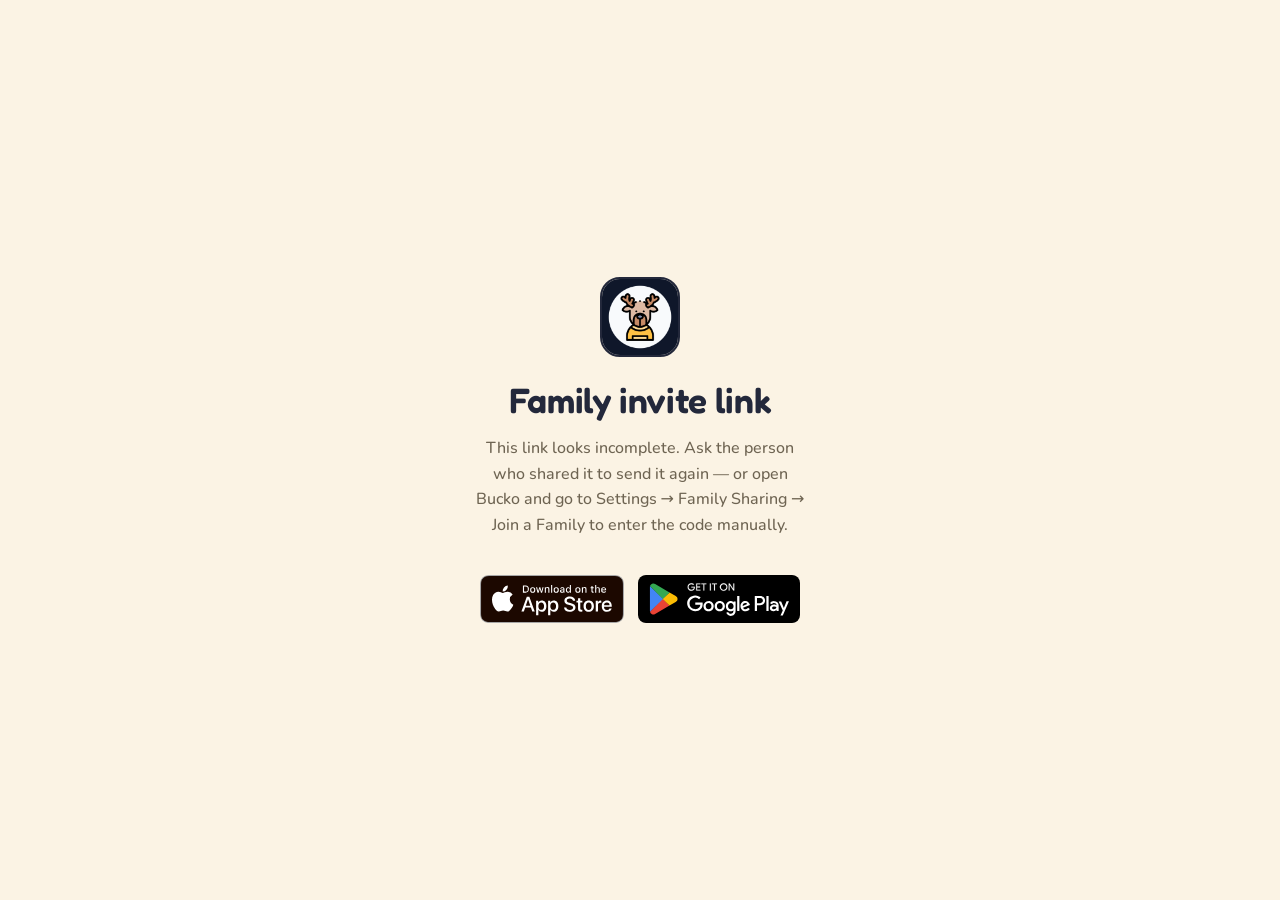
==== commit fda719c2: "Build 23: self-host Google Play badge — Wikimedia hotlink was failing to load https://claude.ai/code" ====
--- a/join/index.html
+++ b/join/index.html
@@ -166,7 +166,7 @@
             <img src="/assets/appstore-badge.svg" alt="App Store" />
           </a>
           <a href="https://play.google.com/store/apps/details?id=com.thorleypark.bucko" aria-label="Get it on Google Play">
-            <img src="https://upload.wikimedia.org/wikipedia/commons/7/78/Google_Play_Store_badge_EN.svg" alt="Google Play" />
+            <img src="/assets/playstore-badge.svg" alt="Google Play" />
           </a>
         </div>
       </div>
@@ -183,7 +183,7 @@
           <img src="/assets/appstore-badge.svg" alt="App Store" height="48" />
         </a>
         <a href="https://play.google.com/store/apps/details?id=com.thorleypark.bucko" aria-label="Get it on Google Play">
-          <img src="https://upload.wikimedia.org/wikipedia/commons/7/78/Google_Play_Store_badge_EN.svg" alt="Google Play" height="48" />
+          <img src="/assets/playstore-badge.svg" alt="Google Play" height="48" />
         </a>
       </div>
     </div>
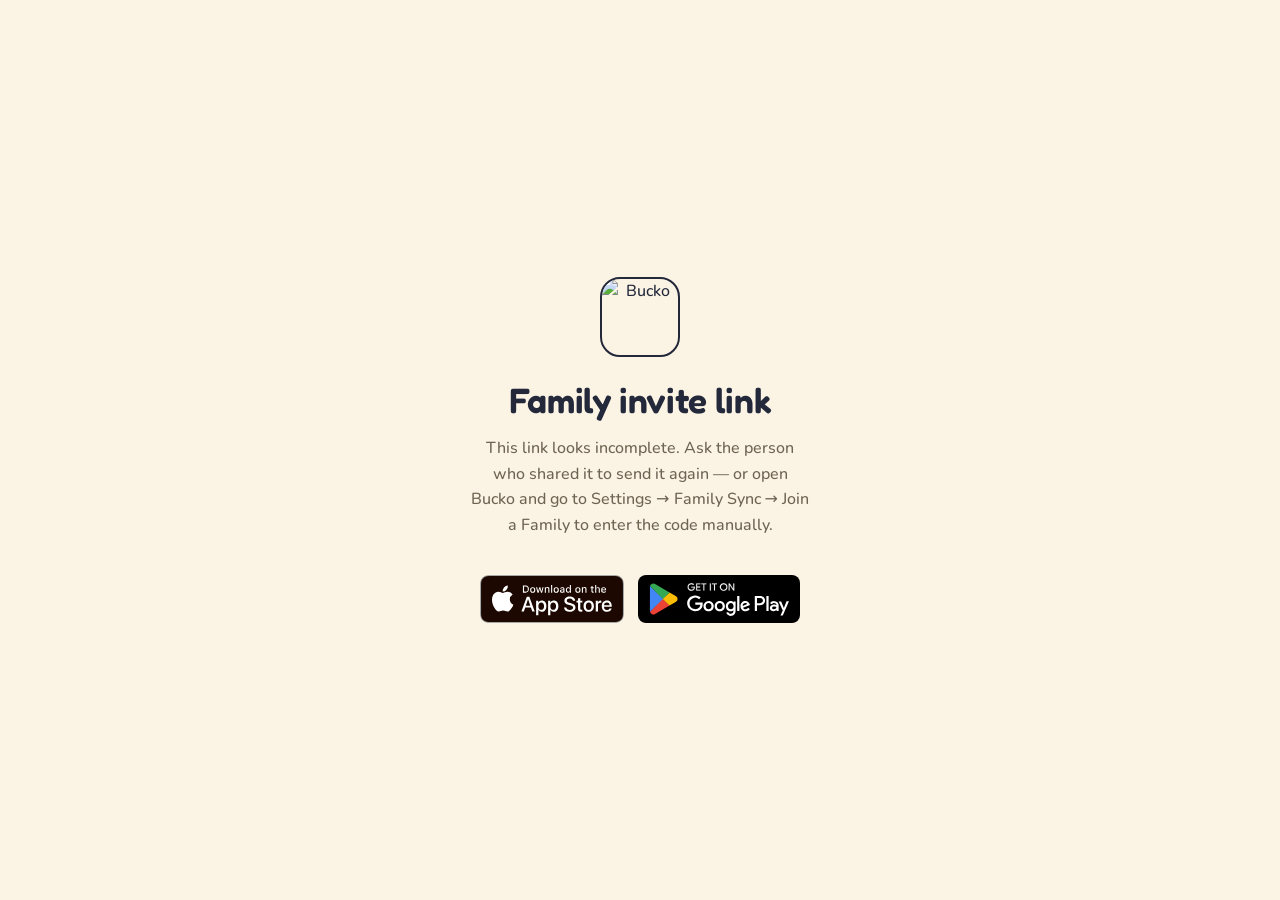
==== commit 5ef8b3cb: "Join page: no auto scheme redirect, clipboard fallback, direct App Store link - Removed the automati" ====
--- a/join/index.html
+++ b/join/index.html
@@ -9,7 +9,7 @@
   <meta name="robots" content="noindex" />
 
   <link rel="icon" type="image/png" href="/assets/favicon.png" />
-  <link rel="apple-touch-icon" href="/assets/icon.png" />
+  <link rel="apple-touch-icon" href="/assets/apple-touch-icon.png" />
   <link rel="stylesheet" href="/styles.css" />
   <style>
     .join-wrap {
@@ -137,7 +137,7 @@
 <body style="background:#FBF3E4;margin:0;">
 
   <div class="join-wrap">
-    <img class="join-icon" src="/assets/icon.png" alt="Bucko" />
+    <img class="join-icon" src="/assets/icon-160.png" alt="Bucko" />
 
     <!-- Valid code found in URL -->
     <div id="join-section" style="display:none;width:100%;max-width:400px;">
@@ -147,7 +147,7 @@
       <div class="join-code-card">
         <div class="join-code-label">Your family code</div>
         <div class="join-code-value" id="code-display">——</div>
-        <div class="join-code-hint">Enter this in Bucko → Settings → Family Sharing → Join a Family</div>
+        <div class="join-code-hint">Enter this in Bucko → Settings → Family Sync → Join a Family</div>
         <button class="join-copy-btn" id="copy-btn" onclick="copyCode()">
           <svg width="14" height="14" viewBox="0 0 16 16" fill="none" stroke="currentColor" stroke-width="1.7" stroke-linecap="round" stroke-linejoin="round">
             <rect x="5" y="5" width="9" height="9" rx="2"/>
@@ -157,12 +157,12 @@
         </button>
       </div>
 
-      <p class="join-status" id="join-status">Opening Bucko…</p>
-
-      <div class="join-downloads" id="join-downloads">
+      <p class="join-status"><a class="join-copy-btn" id="open-app-btn" href="#" style="text-decoration:none;">Open in Bucko</a></p>
+
+      <div class="join-downloads visible" id="join-downloads">
         <p class="join-downloads-label">Don't have Bucko yet? Download it free:</p>
         <div class="join-badge-row">
-          <a href="https://bit.ly/4es2STp" aria-label="Download on the App Store">
+          <a href="https://apps.apple.com/app/bucko/id6762508647" aria-label="Download on the App Store">
             <img src="/assets/appstore-badge.svg" alt="App Store" />
           </a>
           <a href="https://play.google.com/store/apps/details?id=com.thorleypark.bucko" aria-label="Get it on Google Play">
@@ -171,15 +171,15 @@
         </div>
       </div>
 
-      <p class="join-manual">Already have Bucko? Open it and go to<br><strong style="color:#23283B;">Settings → Family Sharing → Join a Family</strong><br>and enter the code above.</p>
+      <p class="join-manual">Already have Bucko? Open it and go to<br><strong style="color:#23283B;">Settings → Family Sync → Join a Family</strong><br>and enter the code above.</p>
     </div>
 
     <!-- No code / invalid code -->
     <div class="join-no-code" id="no-code-section">
       <h1 class="join-heading">Family invite link</h1>
-      <p class="join-sub">This link looks incomplete. Ask the person who shared it to send it again — or open Bucko and go to Settings → Family Sharing → Join a Family to enter the code manually.</p>
+      <p class="join-sub">This link looks incomplete. Ask the person who shared it to send it again — or open Bucko and go to Settings → Family Sync → Join a Family to enter the code manually.</p>
       <div class="join-badge-row" style="justify-content:center;margin-top:8px;">
-        <a href="https://bit.ly/4es2STp" aria-label="Download on the App Store">
+        <a href="https://apps.apple.com/app/bucko/id6762508647" aria-label="Download on the App Store">
           <img src="/assets/appstore-badge.svg" alt="App Store" height="48" />
         </a>
         <a href="https://play.google.com/store/apps/details?id=com.thorleypark.bucko" aria-label="Get it on Google Play">
@@ -199,41 +199,47 @@
         document.getElementById('join-section').style.display = 'block';
         document.getElementById('code-display').textContent = code;
 
-        // Attempt to open the app via custom scheme.
-        // If the app is installed iOS/Android will intercept it; otherwise it silently fails.
-        var appUrl = 'bucko://join/' + code;
-        var iframe = document.createElement('iframe');
-        iframe.style.display = 'none';
-        iframe.src = appUrl;
-        document.body.appendChild(iframe);
-
-        // Also try direct location change for Android
-        setTimeout(function () { window.location.href = appUrl; }, 100);
-
-        // After a short delay show the status update and download links
-        setTimeout(function () {
-          var status = document.getElementById('join-status');
-          status.textContent = 'App didn\u2019t open? Download Bucko or enter the code manually.';
-          status.className = 'join-status';
-          document.getElementById('join-downloads').classList.add('visible');
-        }, 1800);
+        // If Bucko is installed, the universal/app link normally opens the app
+        // before this page ever renders. Reaching this page usually means the
+        // app is NOT installed, so we no longer auto-fire the bucko:// scheme \u2014
+        // on iOS that popped a "Safari cannot open the page" error at exactly
+        // the wrong moment. Opening the app stays available as a deliberate tap.
+        document.getElementById('open-app-btn').href = 'bucko://join/' + code;
       } else {
         document.getElementById('no-code-section').style.display = 'block';
       }
     })();
 
+    function markCopied() {
+      var btn = document.getElementById('copy-btn');
+      var label = document.getElementById('copy-label');
+      btn.classList.add('copied');
+      label.textContent = 'Copied!';
+      setTimeout(function () {
+        btn.classList.remove('copied');
+        label.textContent = 'Copy code';
+      }, 2000);
+    }
+
     function copyCode() {
       var code = document.getElementById('code-display').textContent;
-      navigator.clipboard.writeText(code).then(function () {
-        var btn = document.getElementById('copy-btn');
-        var label = document.getElementById('copy-label');
-        btn.classList.add('copied');
-        label.textContent = 'Copied!';
-        setTimeout(function () {
-          btn.classList.remove('copied');
-          label.textContent = 'Copy code';
-        }, 2000);
-      });
+      if (navigator.clipboard && navigator.clipboard.writeText) {
+        navigator.clipboard.writeText(code).then(markCopied, function () { legacyCopy(code); });
+      } else {
+        legacyCopy(code);
+      }
+    }
+
+    function legacyCopy(code) {
+      var ta = document.createElement('textarea');
+      ta.value = code;
+      ta.setAttribute('readonly', '');
+      ta.style.position = 'absolute';
+      ta.style.left = '-9999px';
+      document.body.appendChild(ta);
+      ta.select();
+      try { document.execCommand('copy'); markCopied(); } catch (e) {}
+      document.body.removeChild(ta);
     }
   </script>
 </body>
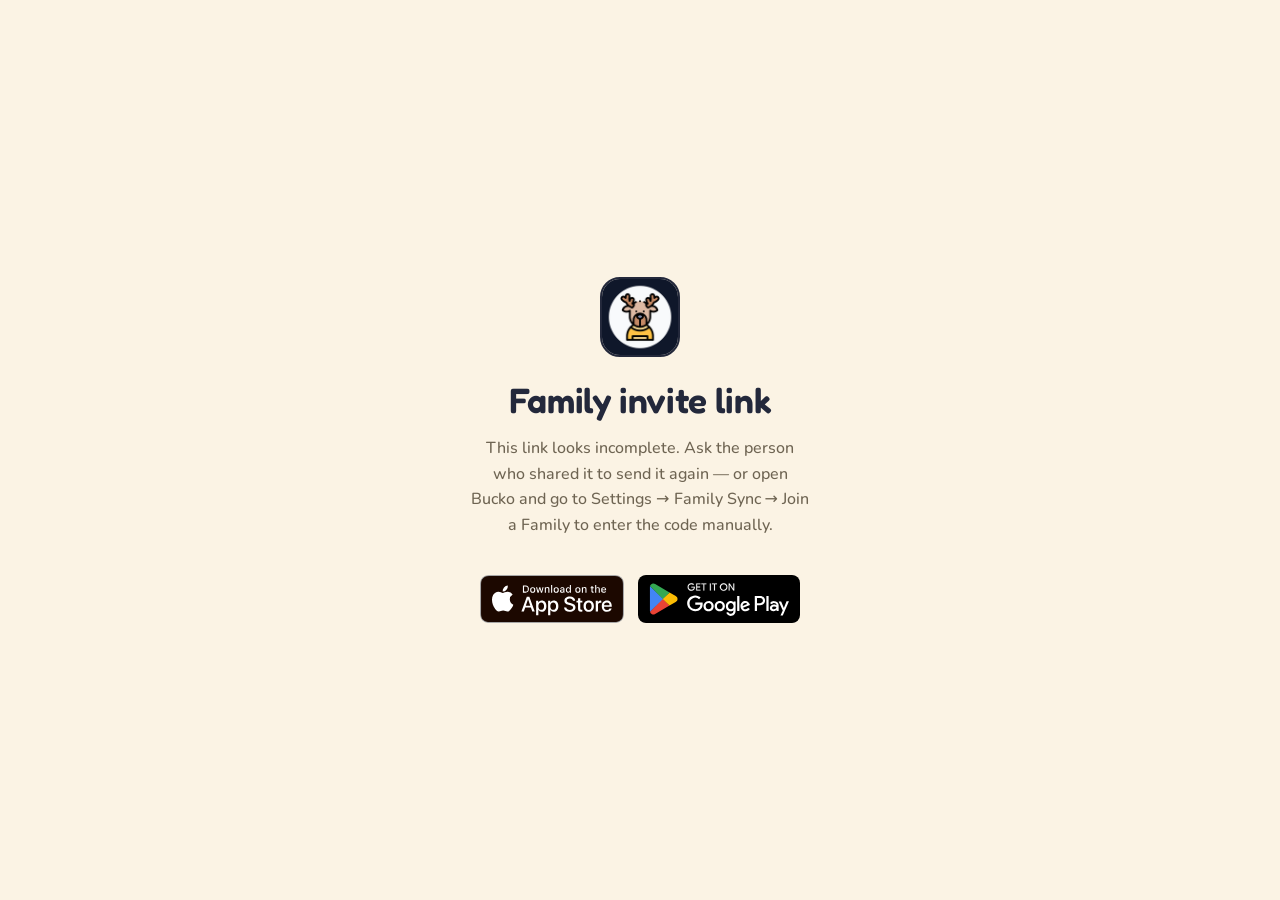
==== commit 261ca26f: "Accept 8-character family codes on the join page; length-agnostic legal copy The app now issues 8-ch" ====
--- a/join/index.html
+++ b/join/index.html
@@ -193,7 +193,8 @@
     (function () {
       var params = new URLSearchParams(window.location.search);
       var raw = (params.get('code') || '').toUpperCase().replace(/[^A-Z0-9]/g, '');
-      var code = /^[A-Z0-9]{6}$/.test(raw) ? raw : null;
+      // 6-char legacy codes and 8-char codes from newer app versions
+      var code = /^[A-Z0-9]{6,8}$/.test(raw) ? raw : null;
 
       if (code) {
         document.getElementById('join-section').style.display = 'block';
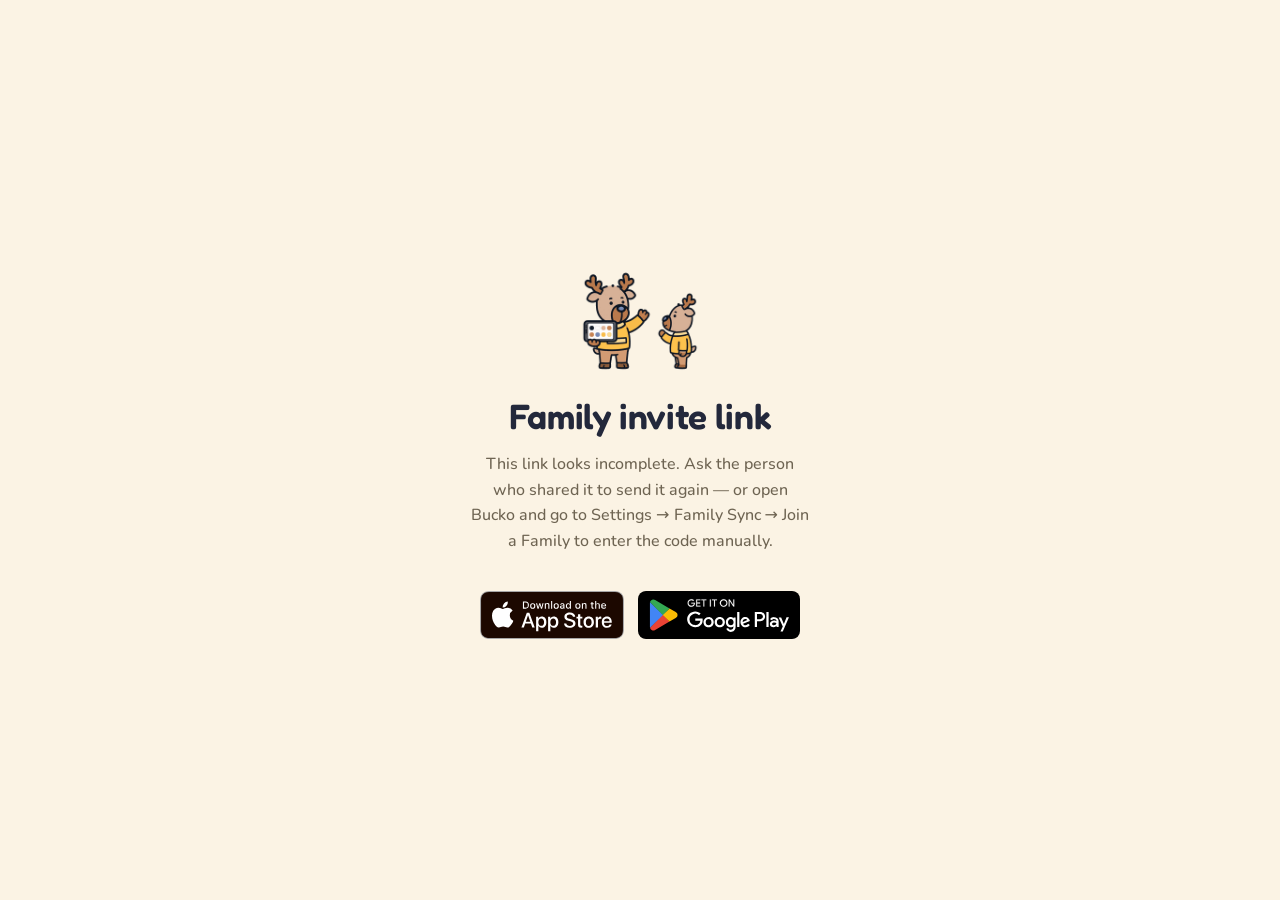
==== commit 58793df4: "Build 26: Bucko character across the site, real OG card, Play feature graphic Adds assets/character " ====
--- a/join/index.html
+++ b/join/index.html
@@ -6,6 +6,15 @@
   <meta name="theme-color" content="#FBF3E4" />
   <title>Bucko — Join Family</title>
   <meta name="description" content="You've been invited to join a Bucko family. Open the app to sync chores and rewards in real time." />
+  <meta property="og:title" content="You've been invited to a Bucko family" />
+  <meta property="og:description" content="Open the app to sync chores and rewards with your partner in real time." />
+  <meta property="og:image" content="https://getbucko.com/assets/og-card.png" />
+  <meta property="og:image:width" content="1200" />
+  <meta property="og:image:height" content="630" />
+  <meta property="og:image:alt" content="Bucko, a cartoon deer in a yellow jumper, waving. Kids push back. Bucko makes them line up." />
+  <meta property="og:site_name" content="Bucko" />
+  <meta name="twitter:card" content="summary_large_image" />
+  <meta name="twitter:image" content="https://getbucko.com/assets/og-card.png" />
   <meta name="robots" content="noindex" />
 
   <link rel="icon" type="image/png" href="/assets/favicon.png" />
@@ -23,11 +32,9 @@
       background: var(--paper, #FBF3E4);
     }
     .join-icon {
-      width: 80px;
-      height: 80px;
-      border-radius: 20px;
-      border: 2px solid #23283B;
-      margin-bottom: 24px;
+      width: 120px;
+      height: 120px;
+      margin-bottom: 16px;
     }
     .join-heading {
       font-family: 'Fredoka', sans-serif;
@@ -137,7 +144,7 @@
 <body style="background:#FBF3E4;margin:0;">
 
   <div class="join-wrap">
-    <img class="join-icon" src="/assets/icon-160.png" alt="Bucko" />
+    <img class="join-icon" src="/assets/character/family-sync.png" alt="Two Buckos sharing a phone" width="256" height="256" />
 
     <!-- Valid code found in URL -->
     <div id="join-section" style="display:none;width:100%;max-width:400px;">
--- a/styles.css
+++ b/styles.css
@@ -290,6 +290,21 @@
 .hero-visual {
   display: flex;
   justify-content: center;
+  position: relative;
+}
+.hero-mascot {
+  position: absolute;
+  left: calc(50% - 366px);
+  bottom: -18px;
+  width: 236px;
+  height: 236px;
+  z-index: 2;
+  transform: rotate(-4deg);
+  filter: drop-shadow(4px 5px 0 var(--ink));
+}
+@media (max-width: 900px) {
+  .hero-visual { flex-direction: column; align-items: center; gap: 4px; }
+  .hero-mascot { position: static; width: 150px; height: 150px; transform: none; }
 }
 .phone {
   position: relative;
@@ -456,6 +471,12 @@
 .feature h3 { margin-bottom: 10px; }
 .feature p { color: var(--text-dim); font-size: 15px; line-height: 1.6; }
 
+.faq-art {
+  width: 112px;
+  height: 112px;
+  margin: 18px auto 0;
+}
+
 /* How it works */
 .how {
   background: var(--paper-dim);
@@ -481,6 +502,11 @@
   display: flex;
   flex-direction: column;
   align-items: center;
+}
+.step-art {
+  width: 128px;
+  height: 128px;
+  margin: -8px auto 8px;
 }
 .step-num {
   font-family: var(--font-display);
@@ -537,6 +563,15 @@
 .price-card-head .price { justify-content: center; }
 .price-card .price-lede { text-align: center; }
 .price-card-featured { background: var(--yellow-soft); }
+.price-art {
+  position: absolute;
+  top: -44px;
+  left: -22px;
+  width: 92px;
+  height: 92px;
+  transform: rotate(-8deg);
+  pointer-events: none;
+}
 .price-card-value { background: var(--sky-soft); }
 .price-badge {
   position: absolute;
@@ -690,6 +725,16 @@
   font-size: 13px;
 }
 .footer-brand img { border-radius: 8px; }
+.footer-mascot {
+  width: 40px; height: 40px;
+  border-radius: 50%;
+  background: var(--paper);
+  display: inline-flex;
+  align-items: center;
+  justify-content: center;
+  padding: 4px;
+}
+.footer-mascot img { width: 100%; height: 100%; border-radius: 0; }
 .footer-links {
   display: flex;
   gap: 22px;
